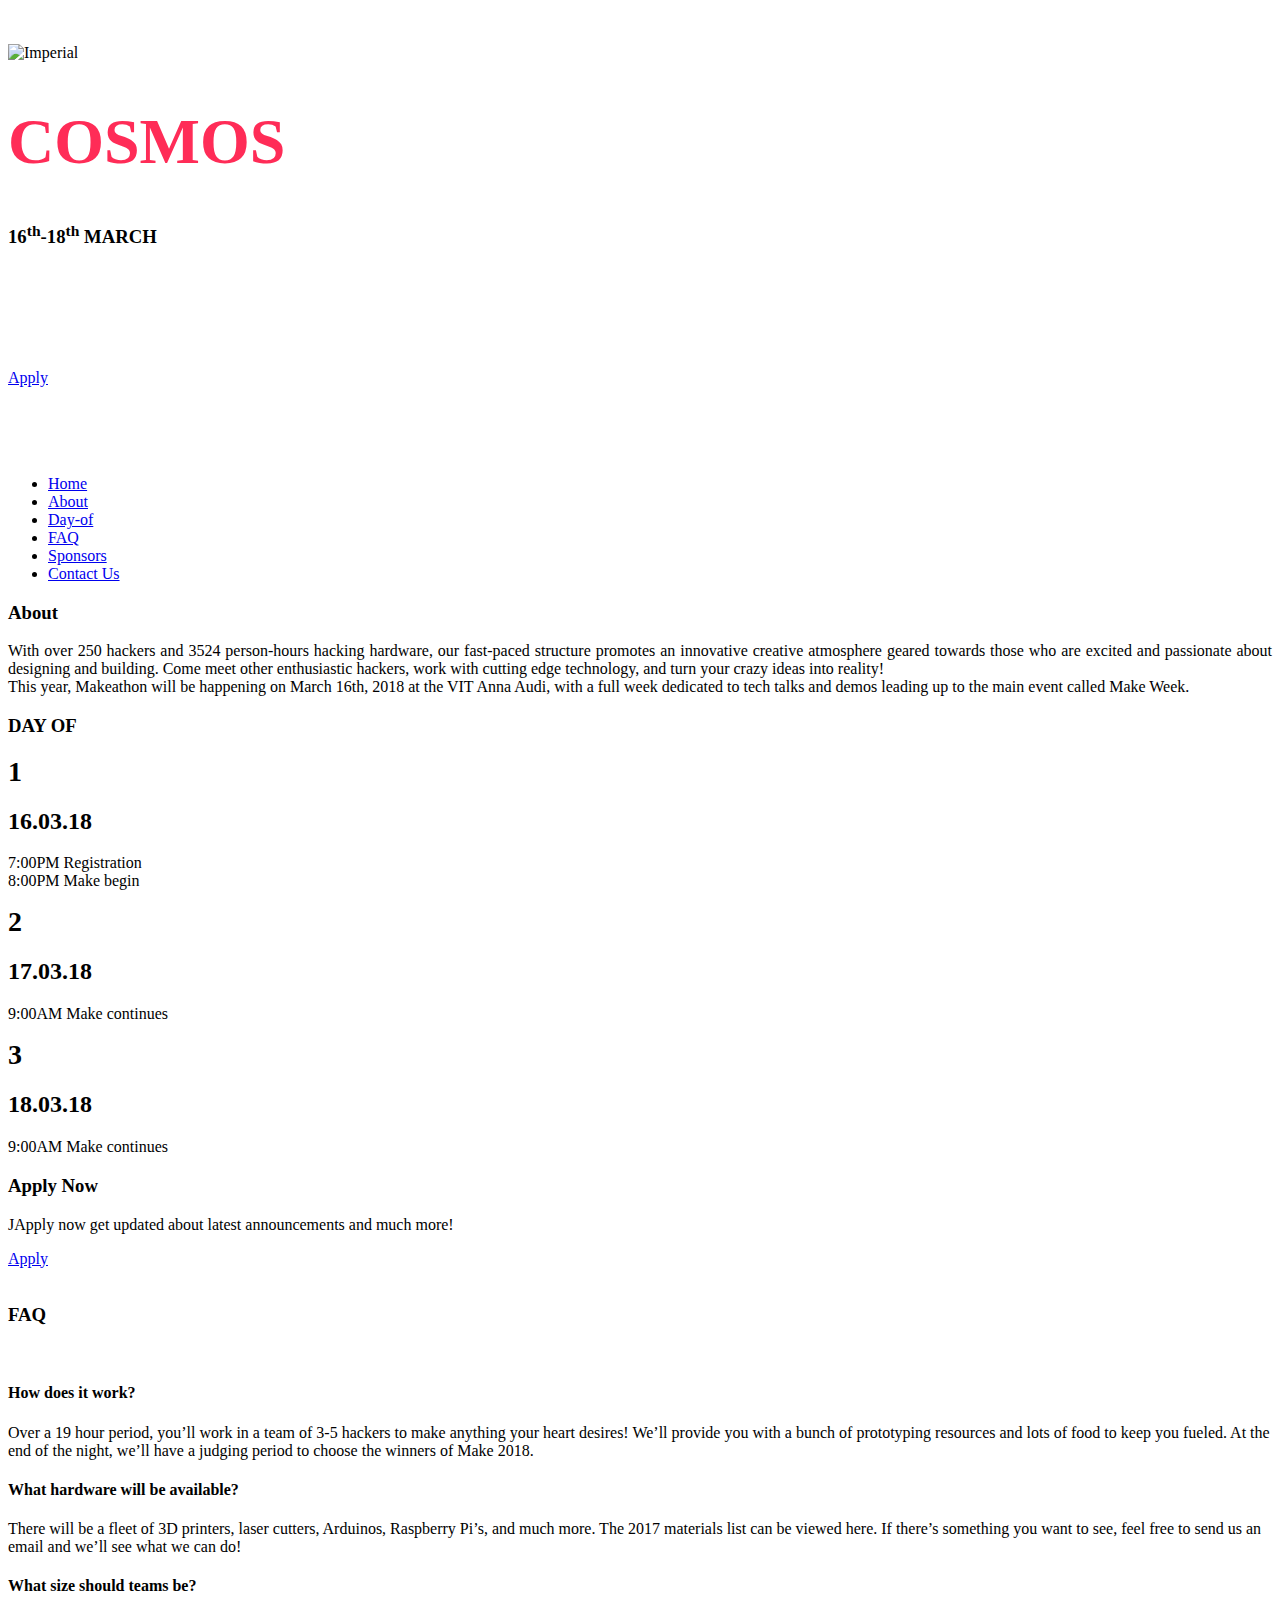
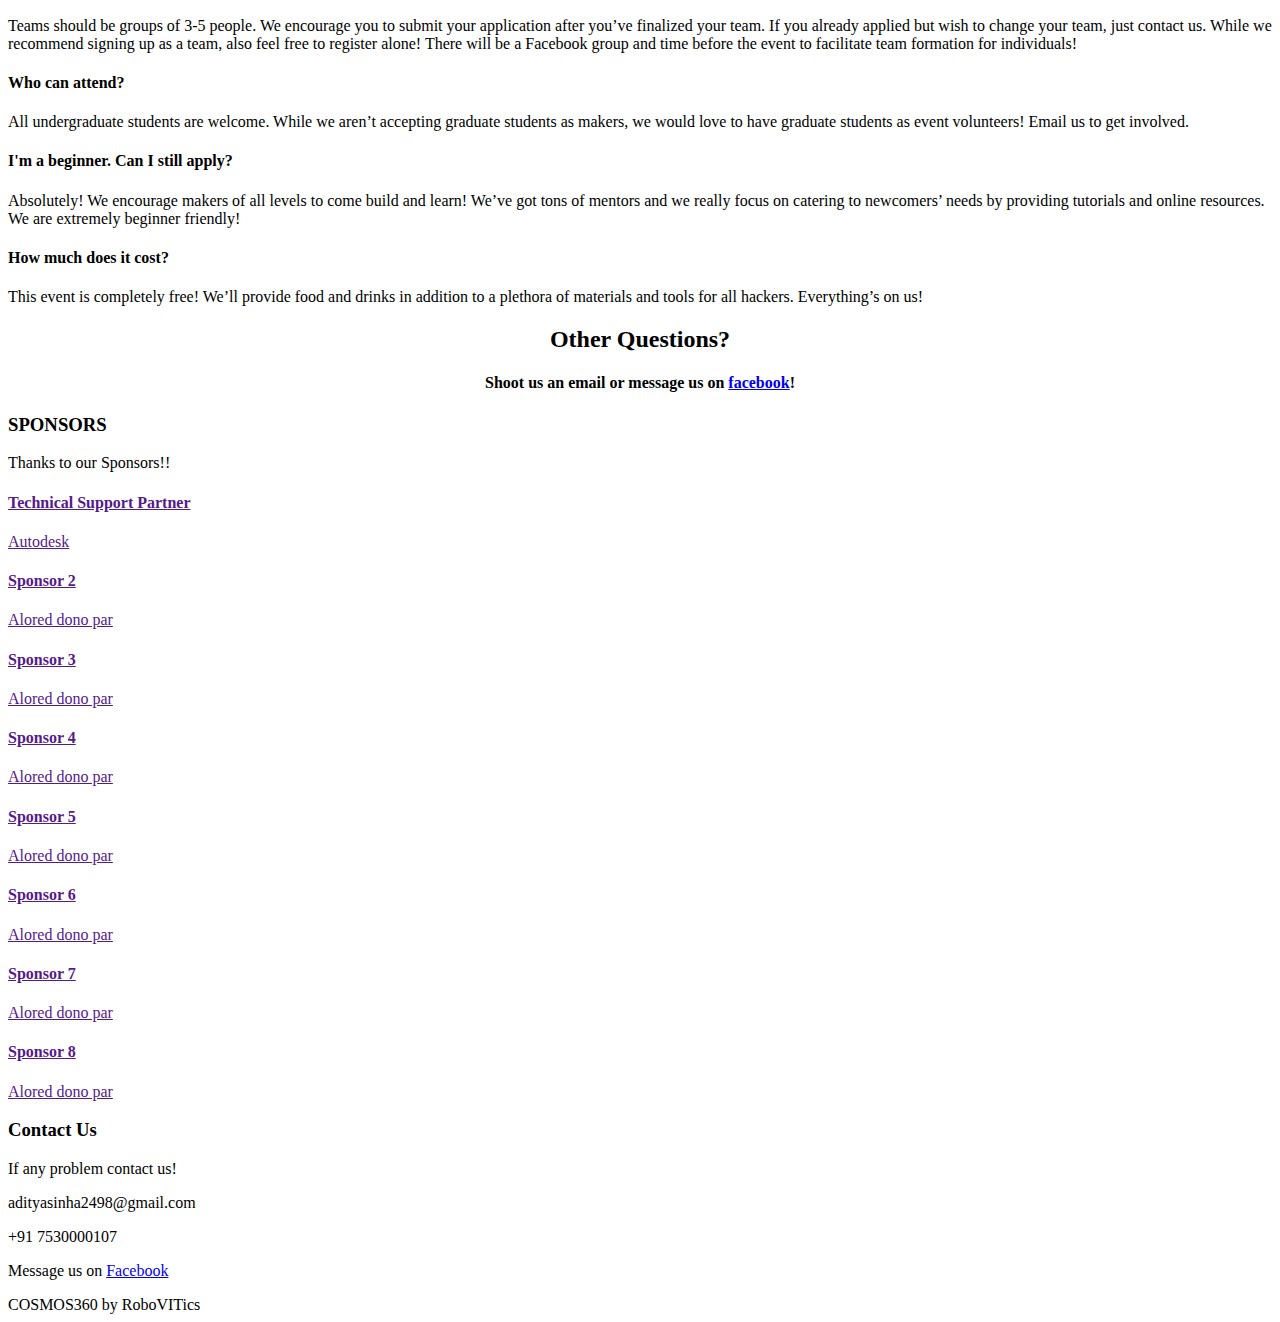
==== index.html @ 3a27f7a9 "minor changes" ====
<!DOCTYPE html>
<html lang="en">

<head>
  <meta charset="utf-8">
  <title>COSMOS360 BY ROBOVITICS</title>
  <meta content="width=device-width, initial-scale=1.0" name="viewport">
  <meta content="" name="keywords">
  <meta content="" name="description">

  <!-- Facebook Opengraph integration: https://developers.facebook.com/docs/sharing/opengraph -->
  <meta property="og:title" content="">
  <meta property="og:image" content="">
  <meta property="og:url" content="">
  <meta property="og:site_name" content="">
  <meta property="og:description" content="">

  <!-- Twitter Cards integration: https://dev.twitter.com/cards/  -->
  <meta name="twitter:card" content="summary">
  <meta name="twitter:site" content="">
  <meta name="twitter:title" content="">
  <meta name="twitter:description" content="">
  <meta name="twitter:image" content="">

  <link href="favicon.ico" rel="shortcut icon">

  <!-- Google Fonts -->
  <link href="https://fonts.googleapis.com/css?family=Open+Sans:300,300i,400,400i,700,700i|Raleway:300,400,500,700,800" rel="stylesheet">

  <!-- Bootstrap CSS File -->
  <link href="lib/bootstrap/css/bootstrap.min.css" rel="stylesheet">

  <!-- Libraries CSS Files -->
  <link href="lib/font-awesome/css/font-awesome.min.css" rel="stylesheet">
  <link href="lib/animate-css/animate.min.css" rel="stylesheet">

  <!-- Main Stylesheet File -->
  <link href="css/style.css" rel="stylesheet">

</head>

<body>
  <div id="preloader"></div>

  <!--==========================
  Hero Section
  ============================-->
  <section id="hero">
    <div class="hero-container">
      <div class="wow fadeIn">
        <div class="hero-logo">
        	</br></br>
          <img class="" src="img/logo.png" alt="Imperial">
        </div>
        <h1 style="color:#FF2C57; font-size: 4em">COSMOS<span style="color: white">360</span></h1>
        <h3><i class="fa fa-calendar"></i> 16<sup>th</sup>-18<sup>th</sup> MARCH</h3>
        <h2 style="color: white">Design </br>Something</br><span class="rotating">Unique,Inspiring,New</span></h2>
        <div class="actions">

          <a href="../Make-form-final/index.html" class="btn-dayof">Apply</a>
      </br></br></br></br>
          <a href="#about"><div class="scroll-downs">
  <div class="mousey">
    <div class="scroller"></div>
  </div>
</div></a>

     <!--  <div><center><a href="#about"><i class="fa fa-angle-down" style="color: white;font-size: 40px"></i></a></center></div> -->
      </div> 
  </div>
</div>
  </section>

  <!--==========================
  Header Section
  ============================-->
  <header id="header">
    <div class="container">
      <div id="logo" class="pull-left">
        <a href="#hero"><img src="img/logo.png" alt="" title="" /></img></a>
        <!-- Uncomment below if you prefer to use a text image -->
        <!--<h1><a href="#hero">Header 1</a></h1>-->
      </div>
      <nav id="nav-menu-container">
        <ul class="nav-menu">
          <li class="menu-active"><a href="#hero">Home</a></li>
          <li><a href="#about">About</a></li>
          <li><a href="#dayof">Day-of</a></li>
          <li><a href="#faq">FAQ</a></li>
          <li><a href="#sponsor">Sponsors</a></li>
          <li><a href="#contact">Contact Us</a></li>
        </ul>
      </nav>
      <!-- #nav-menu-container -->
    </div>
  </header>
  <!-- #header -->

  <!--==========================
  About Section
  ============================-->
  <section id="about">
    <div class="container wow fadeInUp">
      <div class="row">
        <div class="col-md-12">
          <h3 class="section-title">About</h3>
          <div class="section-title-divider"></div>
          <p class="section-description" style="text-align: justify;">With over 250 hackers and 3524 person-hours hacking hardware, our fast-paced structure promotes an innovative creative atmosphere geared towards those who are excited and passionate about designing and building. Come meet other enthusiastic hackers, work with cutting edge technology, and turn your crazy ideas into reality! </br>This year, Makeathon will be happening on March 16th, 2018 at the VIT Anna Audi, with a full week dedicated to tech talks and demos leading up to the main event called Make Week. </p>
        </div>
      </div>
    </div>
  </section>

  <!--==========================
  Day-of Section
  ============================-->
  <section id="dayof">
    <div class="container wow fadeInUp">
      <div class="row">
        <div class="col-md-12">
          <h3 class="section-title">DAY OF</h3>
          <div class="section-title-divider"></div>
        </div>
      </div>

      <div class="row">
        <div class="col-md-4 day-item">
          <div class="day-icon"><span class="fa-stack">
    		<strong class="fa-stack-1x" style="font-size: 1.75em">1</strong></span>
		  </div>
          <h2 class="day-title">16.03.18</h2>
          <p class="day-description">7:00PM Registration</br>8:00PM Make begin</br></p>
        </div>

        <div class="col-md-4 day-item">
          <div class="day-icon"><span class="fa-stack">
    		<strong class="fa-stack-1x" style="font-size: 1.75em">2</strong></span>
		  </div>
          <h2 class="day-title">17.03.18</h2>
          <p class="day-description">9:00AM Make continues</p>
        </div>

        <div class="col-md-4 day-item">
          <div class="day-icon"><span class="fa-stack">
    		<strong class="fa-stack-1x" style="font-size: 1.75em">3</strong></span>
		  </div>
          <h2 class="day-title">18.03.18</h2>
          <p class="day-description">9:00AM Make continues</p>
        </div>

      </div>
    </div>
  </section>

  <!--==========================
  Apply Section
  ============================-->
  <section id="applynew">
    <div class="container wow fadeInUp">
      <div class="row">
        <div class="col-md-8">
          <h3 class="applynew-title">Apply Now</h3>
          <p class="applynew-text">JApply now get updated about latest announcements and much more!</p>
        </div>
        <div class="col-md-4 applynew-btn-container">
          <a href="../Make-form-final/index.html" class="applynew-btn" href="#">Apply</a>
        </div>
      </div>
    </div>
  </section>

 <!--==========================
  FAQ Section
  ============================-->
  <section id="faq">
    <div class="container wow fadeInUp">
      <div class="row">
<div class="col-md-4"></div>
<div class="col-md-1"><img src="img/quote_sign_left.png" alt=""></div>
        <div class="col-md-2">
          <h3 class="section-title">FAQ</h3>
          <div class="section-title-divider"></div>
        </div>
<div class="col-md-1"  style="text-align: right"><img src="img/quote_sign_right.png" alt=""></div>
      </div>

      <div class="row">
        <div class="col-md-4">
          <div class="member">       
            <h4>How does it work?</h4>
            <span>Over a 19 hour period, you’ll work in a team of 3-5 hackers to make anything your heart desires! We’ll provide you with a bunch of prototyping resources and lots of food to keep you fueled. At the end of the night, we’ll have a judging period to choose the winners of Make 2018.</span>
          </div>
        </div>

        <div class="col-md-4">
          <div class="member">
            <h4>What hardware will be available?</h4>
            <span>There will be a fleet of 3D printers, laser cutters, Arduinos, Raspberry Pi’s, and much more. The 2017 materials list can be viewed here. If there’s something you want to see, feel free to send us an email and we’ll see what we can do!</span>
          </div>
        </div>

        <div class="col-md-4">
          <div class="member">
            <h4>What size should teams be?</h4>
            <span>Teams should be groups of 3-5 people. We encourage you to submit your application after you’ve finalized your team. If you already applied but wish to change your team, just contact us. While we recommend signing up as a team, also feel free to register alone! There will be a Facebook group and time before the event to facilitate team formation for individuals!</span>
          </div>
        </div>

        <div class="col-md-4">
          <div class="member">
            <h4>Who can attend?</h4>
            <span>All undergraduate students are welcome. While we aren’t accepting graduate students as makers, we would love to have graduate students as event volunteers! Email us to get involved.</span>
          </div>
        </div>

        <div class="col-md-4">
          <div class="member">
            <h4>I'm a beginner. Can I still apply?</h4>
            <span>Absolutely! We encourage makers of all levels to come build and learn! We’ve got tons of mentors and we really focus on catering to newcomers’ needs by providing tutorials and online resources. We are extremely beginner friendly!</span>
          </div>
        </div>

        <div class="col-md-4">
          <div class="member">
            <h4>How much does it cost?</h4>
            <span>This event is completely free! We’ll provide food and drinks in addition to a plethora of materials and tools for all hackers. Everything’s on us!</span>
          </div>
        </div>

        <div class="col-md-12" style="text-align: center">
          <h2>Other Questions?</h2>
          <h4>Shoot us an email or message us on <a target="_blank" href="https://www.facebook.com/robovitics/">facebook</a>!</h4>
        </div>

      </div>
    </div>
  </section>

  <!--==========================
  Sposors Section
  ============================-->
  <section id="sponsor">
    <div class="container wow fadeInUp">
      <div class="row">
        <div class="col-md-12">
          <h3 class="section-title">SPONSORS</h3>
          <div class="section-title-divider"></div>
          <p class="section-description">Thanks to our Sponsors!!</p>
        </div>
      </div>

      <div class="row">
        <div class="col-md-3">
          <a class="sponsor-item" style="background-image: url(img/Autodesk-Logo.png);" href="">
            <div class="details">
              <h4>Technical Support Partner</h4>
              <span>Autodesk</span>
            </div>
          </a>
        </div>

        <div class="col-md-3">
          <a class="sponsor-item" style="background-image: url(img/sponsor-2.jpg);" href="">
            <div class="details">
              <h4>Sponsor 2</h4>
              <span>Alored dono par</span>
            </div>
          </a>
        </div>

        <div class="col-md-3">
          <a class="sponsor-item" style="background-image: url(img/sponsor-3.jpg);" href="">
            <div class="details">
              <h4>Sponsor 3</h4>
              <span>Alored dono par</span>
            </div>
          </a>
        </div>

        <div class="col-md-3">
          <a class="sponsor-item" style="background-image: url(img/sponsor-4.jpg);" href="">
            <div class="details">
              <h4>Sponsor 4</h4>
              <span>Alored dono par</span>
            </div>
          </a>
        </div>

        <div class="col-md-3">
          <a class="sponsor-item" style="background-image: url(img/sponsor-5.jpg);" href="">
            <div class="details">
              <h4>Sponsor 5</h4>
              <span>Alored dono par</span>
            </div>
          </a>
        </div>

        <div class="col-md-3">
          <a class="sponsor-item" style="background-image: url(img/sponsor-6.jpg);" href="">
            <div class="details">
              <h4>Sponsor 6</h4>
              <span>Alored dono par</span>
            </div>
          </a>
        </div>

        <div class="col-md-3">
          <a class="sponsor-item" style="background-image: url(img/sponsor-7.jpg);" href="">
            <div class="details">
              <h4>Sponsor 7</h4>
              <span>Alored dono par</span>
            </div>
          </a>
        </div>

        <div class="col-md-3">
          <a class="sponsor-item" style="background-image: url(img/sponsor-8.jpg);" href="">
            <div class="details">
              <h4>Sponsor 8</h4>
              <span>Alored dono par</span>
            </div>
          </a>
        </div>

      </div>
    </div>
  </section>
 

  <!--==========================
  Contact Section
  ============================-->
  <section id="contact">
    <div class="container wow fadeInUp">
      <div class="row">
        <div class="col-md-12">
          <h3 class="section-title">Contact Us</h3>
          <div class="section-title-divider"></div>
          <p class="section-description">If any problem contact us!</p>
           <div class="info">

            <div>
              <i class="fa fa-envelope"></i>
              <p>adityasinha2498@gmail.com</p>
            </div>

            <div>
              <i class="fa fa-phone"></i>
              <p>+91 7530000107</p>
            </div>

            <div>
              <i class="fa fa-facebook"></i>
              <p>Message us on <a href="https://www.facebook.com/robovitics/?ref=br_rs">Facebook</a></p>
            </div>

          </div>
        </div>
      </div>

      <div class="row">
        <div class="col-md-3 col-md-push-2">
<!---->
        </div>

      </div>
    </div>
  </section>

  <!--==========================
  Footer
============================-->
  <footer id="footer">
    <div class="container">
      <div class="row">
        <div class="col-md-12">
          <div class="copyright">
   				COSMOS360 by RoboVITics
          </div>
        </div>
      </div>
    </div>
  </footer>
  <!-- #footer -->

  <a href="#" class="back-to-top"><i class="fa fa-chevron-up"></i></a>

  <!-- Required JavaScript Libraries -->
  <script src="lib/jquery/jquery.min.js"></script>
  <script src="lib/bootstrap/js/bootstrap.min.js"></script>
  <script src="lib/superfish/hoverIntent.js"></script>
  <script src="lib/superfish/superfish.min.js"></script>
  <script src="lib/morphext/morphext.min.js"></script>
  <script src="lib/wow/wow.min.js"></script>
  <script src="lib/stickyjs/sticky.js"></script>
  <script src="lib/easing/easing.js"></script>

  <!-- Template Specisifc Custom Javascript File -->
  <script src="js/custom.js"></script>

  <script src="contactform/contactform.js"></script>


</body>

</html>
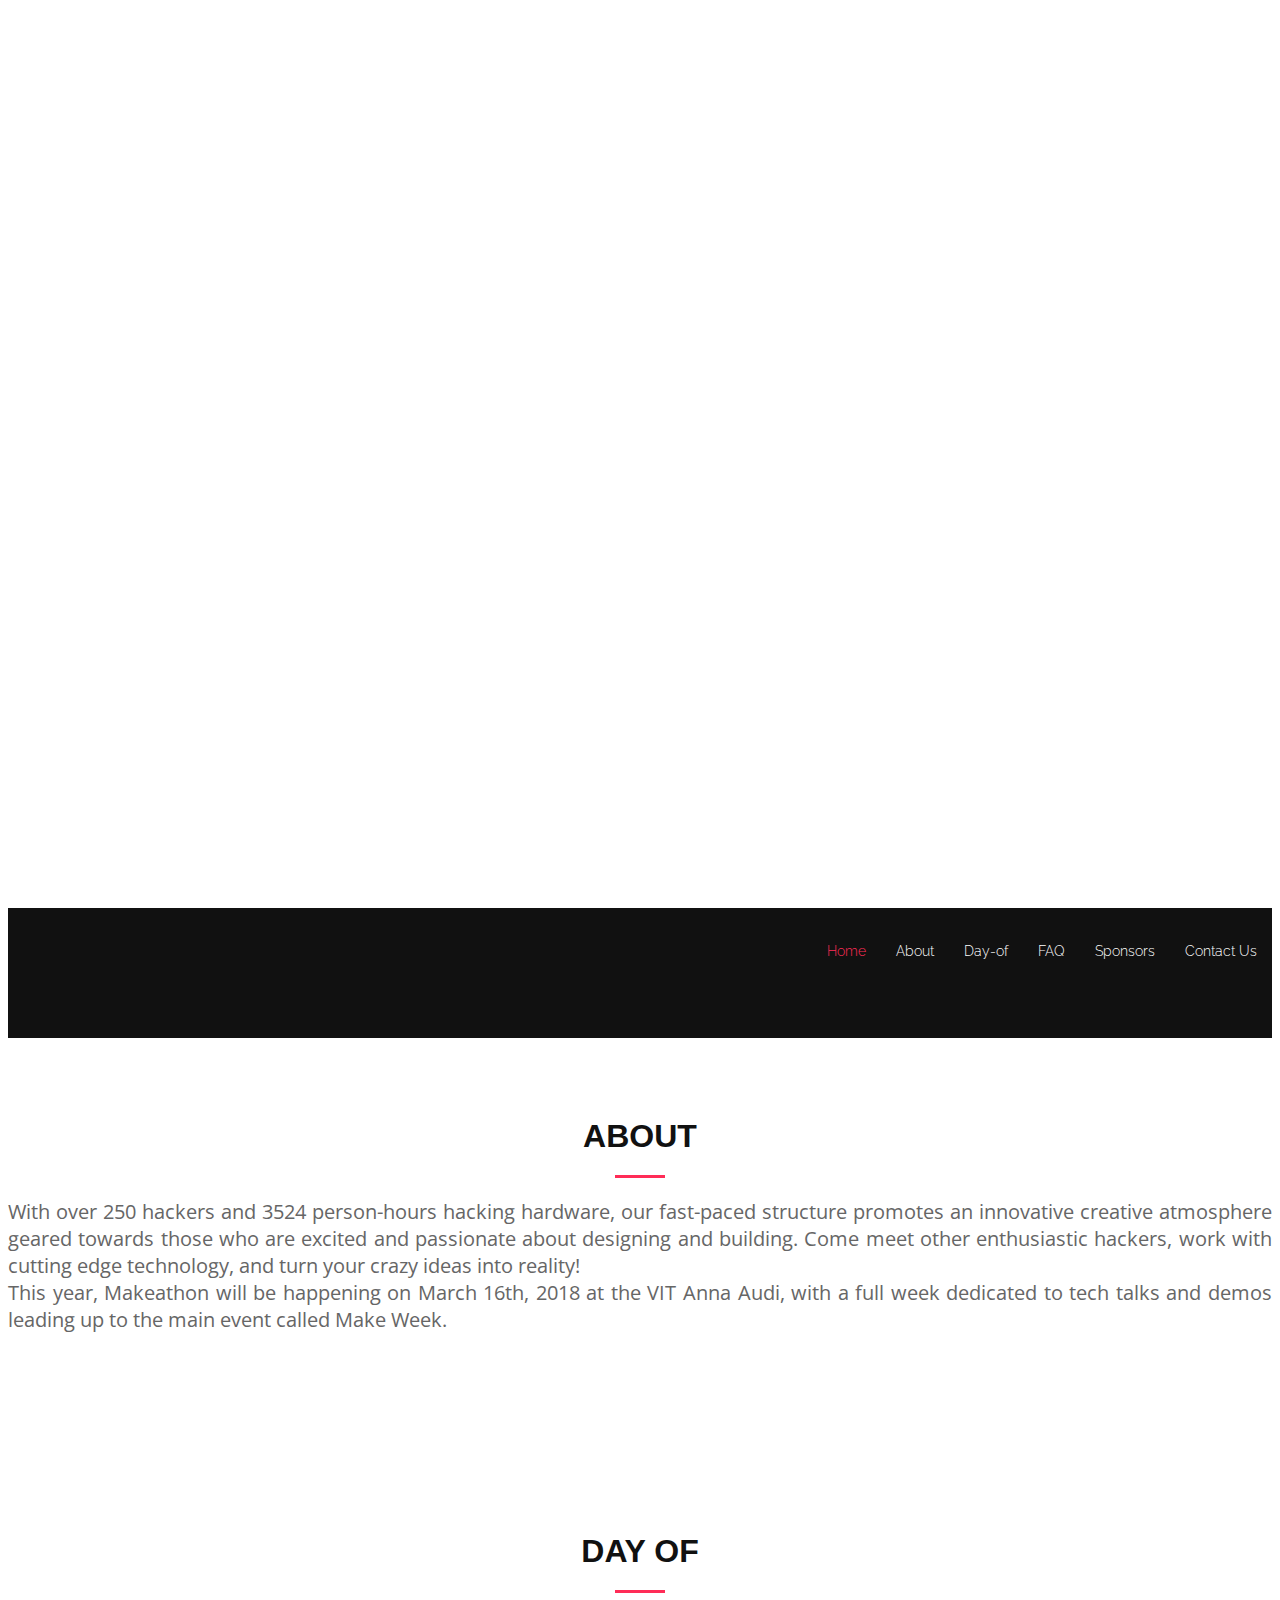
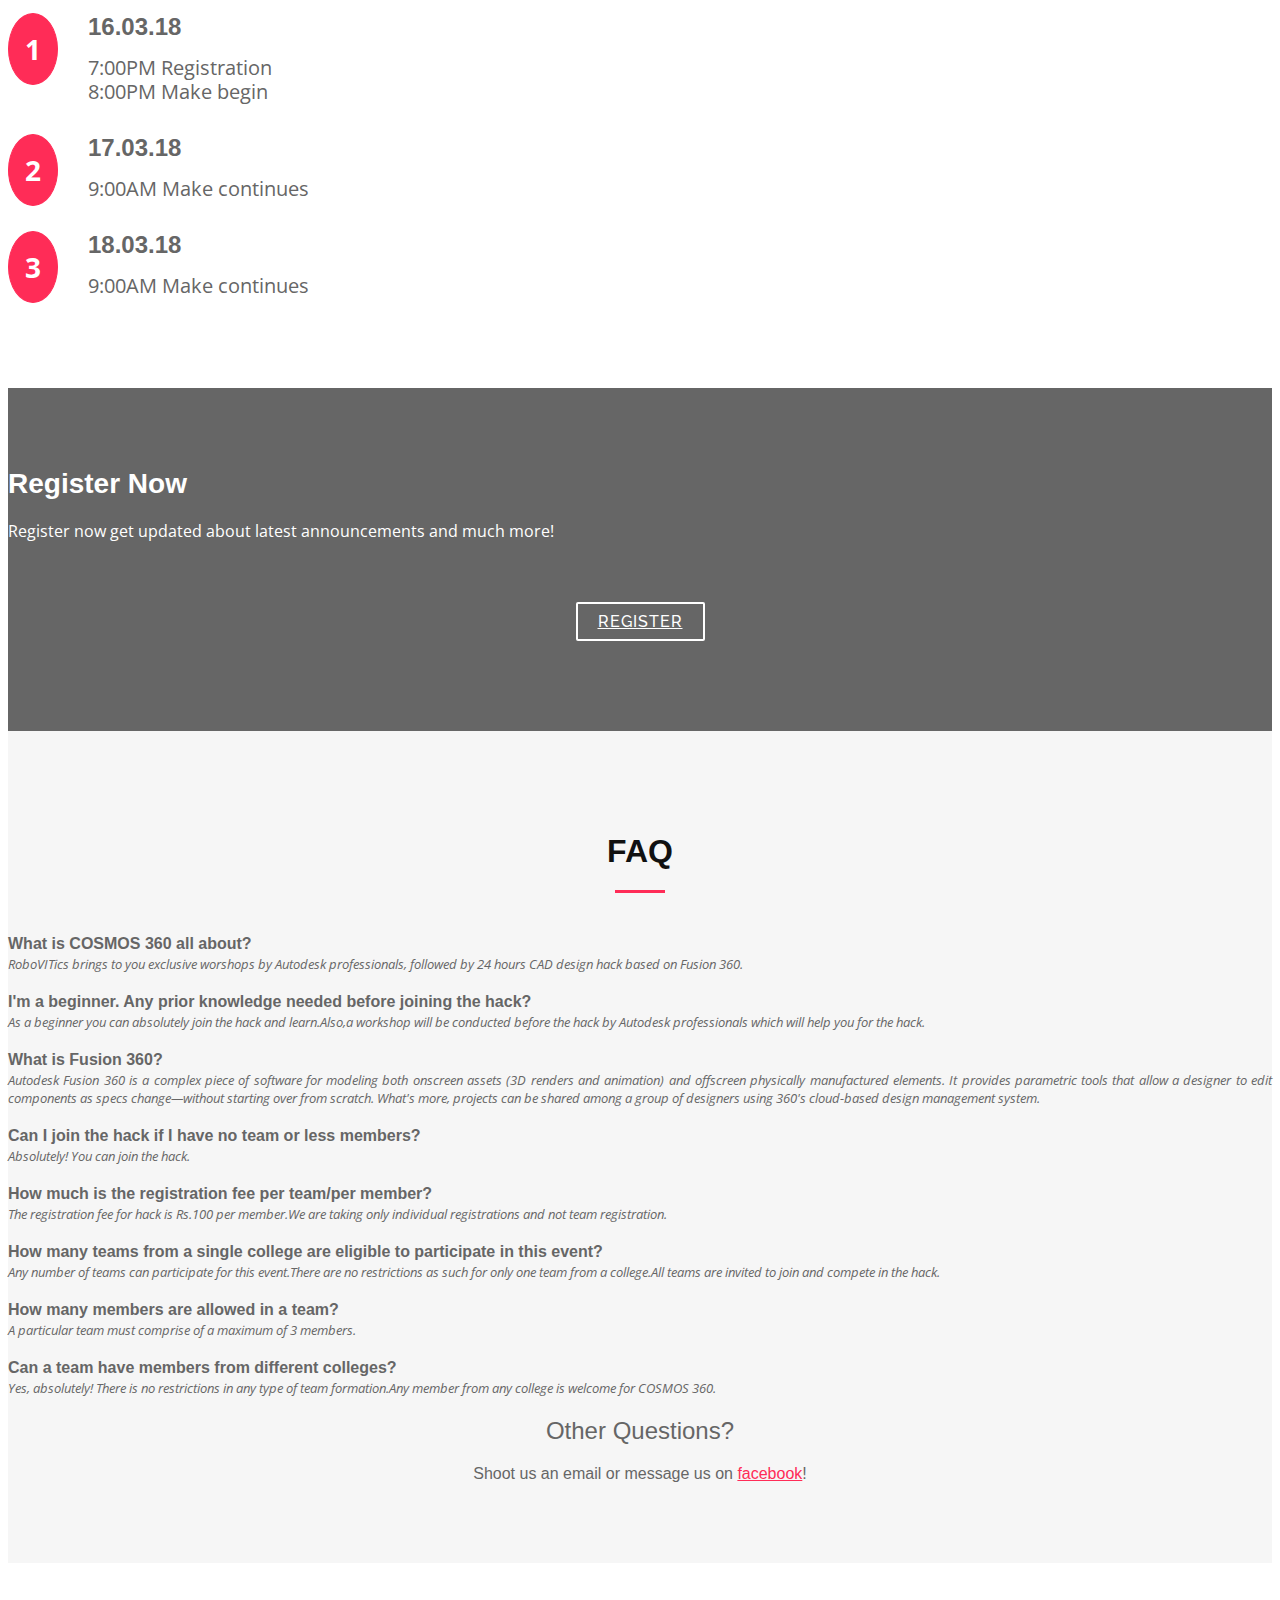
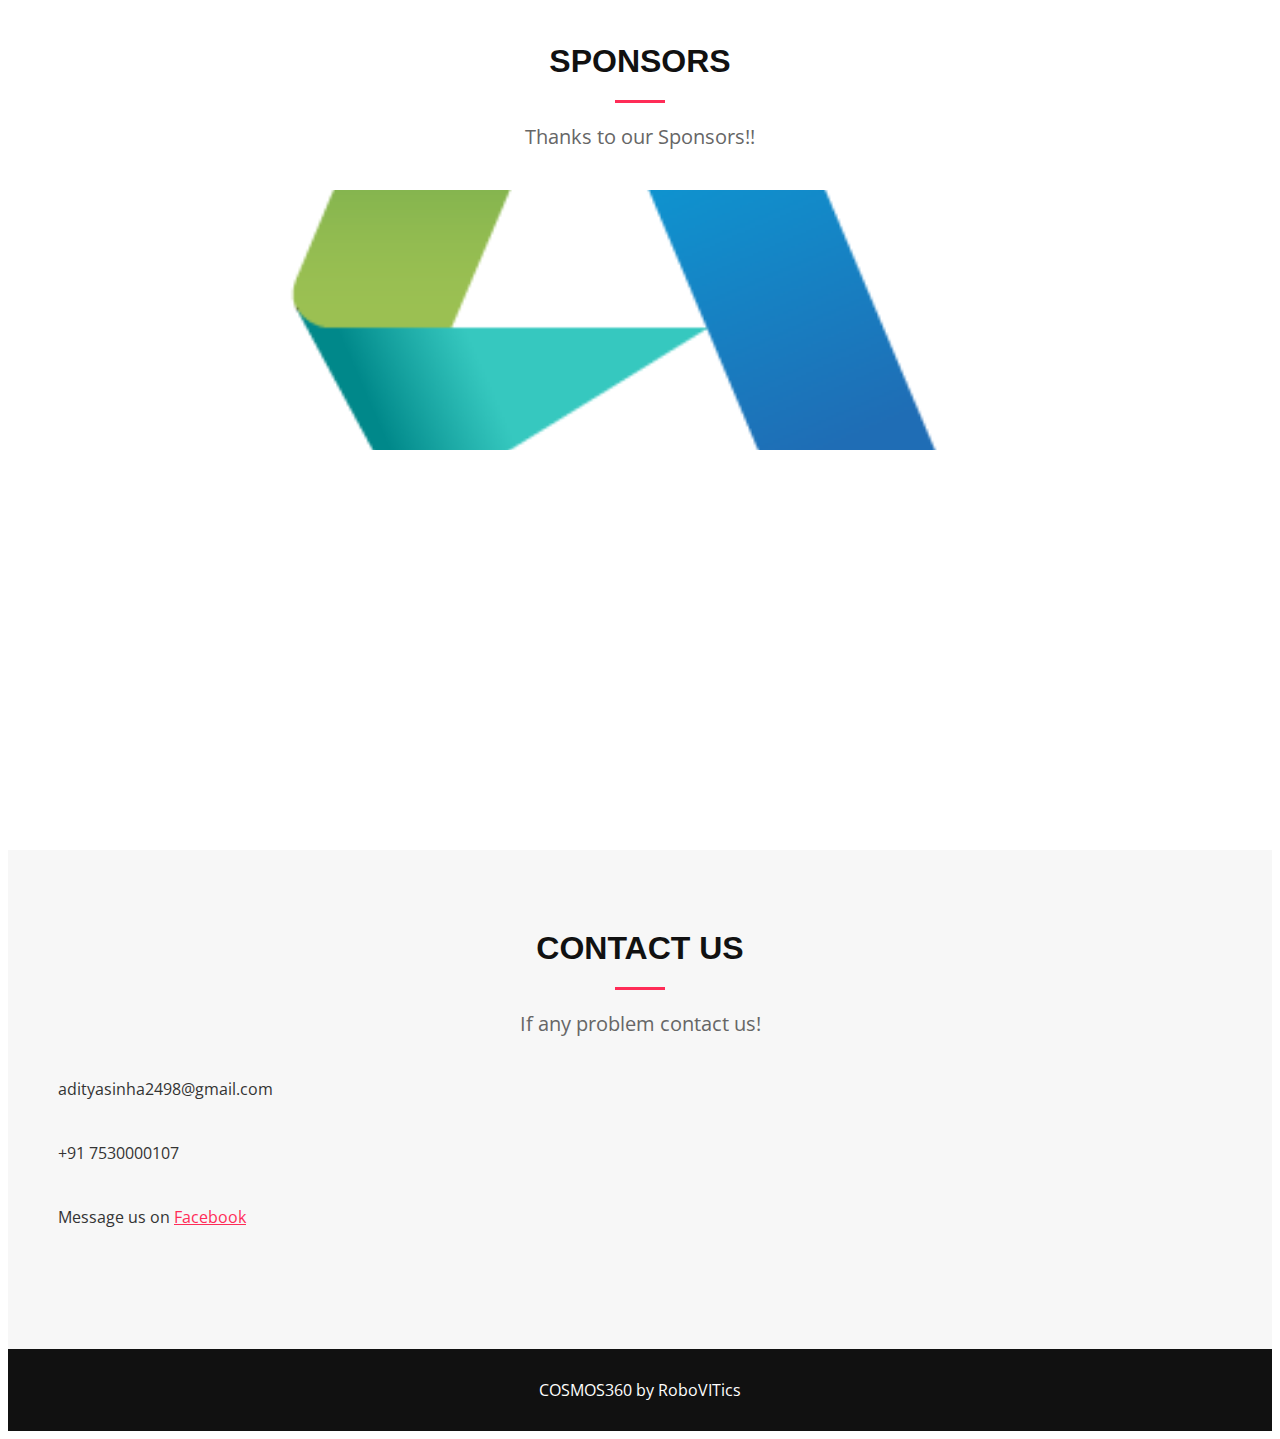
==== commit 20a3ab61: "FAQ added" ====
--- a/index.html
+++ b/index.html
@@ -50,15 +50,16 @@
       <div class="wow fadeIn">
         <div class="hero-logo">
         	</br></br>
-          <img class="" src="img/logo.png" alt="Imperial">
-        </div>
-        <h1 style="color:#FF2C57; font-size: 4em">COSMOS<span style="color: white">360</span></h1>
+          <img class="" src="img/second.png" alt="logo">
+        
+        </div>
         <h3><i class="fa fa-calendar"></i> 16<sup>th</sup>-18<sup>th</sup> MARCH</h3>
-        <h2 style="color: white">Design </br>Something</br><span class="rotating">Unique,Inspiring,New</span></h2>
+        <h2 style="color: white">DESIGN </br>SOMETHING</br><span class="rotating">UNIQUE,INSPIRING,NEW</span></h2>
         <div class="actions">
 
-          <a href="../Make-form-final/index.html" class="btn-dayof">Apply</a>
-      </br></br></br></br>
+          <a href="../Make-form-final/index.html" class="btn-dayof">REGISTER</a></div>
+      </br></br>
+
           <a href="#about"><div class="scroll-downs">
   <div class="mousey">
     <div class="scroller"></div>
@@ -66,8 +67,8 @@
 </div></a>
 
      <!--  <div><center><a href="#about"><i class="fa fa-angle-down" style="color: white;font-size: 40px"></i></a></center></div> -->
-      </div> 
   </div>
+</div>
 </div>
   </section>
 
@@ -159,11 +160,11 @@
     <div class="container wow fadeInUp">
       <div class="row">
         <div class="col-md-8">
-          <h3 class="applynew-title">Apply Now</h3>
-          <p class="applynew-text">JApply now get updated about latest announcements and much more!</p>
+          <h3 class="applynew-title">Register Now</h3>
+          <p class="applynew-text">Register now get updated about latest announcements and much more!</p>
         </div>
         <div class="col-md-4 applynew-btn-container">
-          <a href="../Make-form-final/index.html" class="applynew-btn" href="#">Apply</a>
+          <a href="../Make-form-final/index.html" class="applynew-btn" href="#">REGISTER</a>
         </div>
       </div>
     </div>
@@ -187,43 +188,58 @@
       <div class="row">
         <div class="col-md-4">
           <div class="member">       
-            <h4>How does it work?</h4>
-            <span>Over a 19 hour period, you’ll work in a team of 3-5 hackers to make anything your heart desires! We’ll provide you with a bunch of prototyping resources and lots of food to keep you fueled. At the end of the night, we’ll have a judging period to choose the winners of Make 2018.</span>
-          </div>
-        </div>
-
-        <div class="col-md-4">
-          <div class="member">
-            <h4>What hardware will be available?</h4>
-            <span>There will be a fleet of 3D printers, laser cutters, Arduinos, Raspberry Pi’s, and much more. The 2017 materials list can be viewed here. If there’s something you want to see, feel free to send us an email and we’ll see what we can do!</span>
-          </div>
-        </div>
-
-        <div class="col-md-4">
-          <div class="member">
-            <h4>What size should teams be?</h4>
-            <span>Teams should be groups of 3-5 people. We encourage you to submit your application after you’ve finalized your team. If you already applied but wish to change your team, just contact us. While we recommend signing up as a team, also feel free to register alone! There will be a Facebook group and time before the event to facilitate team formation for individuals!</span>
-          </div>
-        </div>
-
-        <div class="col-md-4">
-          <div class="member">
-            <h4>Who can attend?</h4>
-            <span>All undergraduate students are welcome. While we aren’t accepting graduate students as makers, we would love to have graduate students as event volunteers! Email us to get involved.</span>
-          </div>
-        </div>
-
-        <div class="col-md-4">
-          <div class="member">
-            <h4>I'm a beginner. Can I still apply?</h4>
-            <span>Absolutely! We encourage makers of all levels to come build and learn! We’ve got tons of mentors and we really focus on catering to newcomers’ needs by providing tutorials and online resources. We are extremely beginner friendly!</span>
-          </div>
-        </div>
-
-        <div class="col-md-4">
-          <div class="member">
-            <h4>How much does it cost?</h4>
-            <span>This event is completely free! We’ll provide food and drinks in addition to a plethora of materials and tools for all hackers. Everything’s on us!</span>
+            <h4>What is COSMOS 360 all about?</h4>
+            <span>RoboVITics brings to you exclusive worshops by Autodesk professionals, followed by 24 hours CAD design hack based on Fusion 360.</span>
+          </div>
+        </div>
+
+
+        <div class="col-md-4">
+          <div class="member">
+            <h4>I'm a beginner. Any prior knowledge needed before joining the hack? </h4>
+            <span>As a beginner you can absolutely join the hack and learn.Also,a workshop will be conducted before the hack by Autodesk professionals which will help you for the hack.</span>
+          </div>
+        </div>
+
+        <div class="col-md-4">
+          <div class="member">
+            <h4>What is Fusion 360?</h4>
+            <span>Autodesk Fusion 360 is a complex piece of software for modeling both onscreen assets (3D renders and animation) and offscreen physically manufactured elements. It provides parametric tools that allow a designer to edit components as specs change—without starting over from scratch. What's more, projects can be shared among a group of designers using 360's cloud-based design management system.</span>
+          </div>
+        </div>
+
+        <div class="col-md-4">
+          <div class="member">
+            <h4>Can I join the hack if I have no team or less members? </h4>
+            <span>Absolutely! You can join the hack.</span>
+          </div>
+        </div>
+
+        <div class="col-md-4">
+          <div class="member">
+            <h4>How much is the registration fee per team/per member?</h4>
+            <span>The registration fee for hack is Rs.100 per member.We are taking only individual registrations and not team registration.</span>
+          </div>
+        </div>
+
+		<div class="col-md-4">
+          <div class="member">
+            <h4>How many teams from a single college are eligible to participate in this event?</h4>
+            <span>Any number of teams can participate for this event.There are no restrictions as such for only one team from a college.All teams are invited to join and compete in the hack.</span>
+          </div>
+        </div>
+
+        <div class="col-md-4">
+          <div class="member">
+            <h4>How many members are allowed in a team?</h4>
+            <span>A particular team must comprise of a maximum of 3 members.</span>
+          </div>
+        </div>
+
+		<div class="col-md-4">
+          <div class="member">
+            <h4>Can a team have members from different colleges?</h4>
+            <span>Yes, absolutely! There is no restrictions in any type of team formation.Any member from any college is welcome for COSMOS 360.</span>
           </div>
         </div>
 
@@ -250,78 +266,24 @@
       </div>
 
       <div class="row">
-        <div class="col-md-3">
-          <a class="sponsor-item" style="background-image: url(img/Autodesk-Logo.png);" href="">
+        <div class="col-md-4">
+          <a class="sponsor-item" style="background-image: url(img/Autodesk-Logo.png);" >
             <div class="details">
               <h4>Technical Support Partner</h4>
               <span>Autodesk</span>
             </div>
           </a>
         </div>
-
-        <div class="col-md-3">
-          <a class="sponsor-item" style="background-image: url(img/sponsor-2.jpg);" href="">
+<div class="col-md-4">
+        </div>
+        <div class="col-md-4">
+          <a class="sponsor-item" style="background-image: url(img/airbus.jpg);" >
             <div class="details">
-              <h4>Sponsor 2</h4>
-              <span>Alored dono par</span>
+              <h4>Sponsor</h4>
+              <span>AIRBUS</span>
             </div>
           </a>
         </div>
-
-        <div class="col-md-3">
-          <a class="sponsor-item" style="background-image: url(img/sponsor-3.jpg);" href="">
-            <div class="details">
-              <h4>Sponsor 3</h4>
-              <span>Alored dono par</span>
-            </div>
-          </a>
-        </div>
-
-        <div class="col-md-3">
-          <a class="sponsor-item" style="background-image: url(img/sponsor-4.jpg);" href="">
-            <div class="details">
-              <h4>Sponsor 4</h4>
-              <span>Alored dono par</span>
-            </div>
-          </a>
-        </div>
-
-        <div class="col-md-3">
-          <a class="sponsor-item" style="background-image: url(img/sponsor-5.jpg);" href="">
-            <div class="details">
-              <h4>Sponsor 5</h4>
-              <span>Alored dono par</span>
-            </div>
-          </a>
-        </div>
-
-        <div class="col-md-3">
-          <a class="sponsor-item" style="background-image: url(img/sponsor-6.jpg);" href="">
-            <div class="details">
-              <h4>Sponsor 6</h4>
-              <span>Alored dono par</span>
-            </div>
-          </a>
-        </div>
-
-        <div class="col-md-3">
-          <a class="sponsor-item" style="background-image: url(img/sponsor-7.jpg);" href="">
-            <div class="details">
-              <h4>Sponsor 7</h4>
-              <span>Alored dono par</span>
-            </div>
-          </a>
-        </div>
-
-        <div class="col-md-3">
-          <a class="sponsor-item" style="background-image: url(img/sponsor-8.jpg);" href="">
-            <div class="details">
-              <h4>Sponsor 8</h4>
-              <span>Alored dono par</span>
-            </div>
-          </a>
-        </div>
-
       </div>
     </div>
   </section>
--- a/css/style.css
+++ b/css/style.css
@@ -0,0 +1,842 @@
+/*--------------------------------------------------------------
+# General
+--------------------------------------------------------------*/
+@font-face{
+  font-family: Kano
+  src:url(font/kano.otf) format("opentype");
+}
+
+body {
+  background: #fff;
+  color: #666666;
+  font-family: "Open Sans", sans-serif;
+}
+
+a {
+  color: #FF2C57;
+  transition: 0.5s;
+}
+
+a:hover, a:active, a:focus {
+  color: #03c5ec;
+  outline: none;
+  text-decoration: none;
+}
+
+p {
+  padding: 0;
+  margin: 0 0 30px 0;
+}
+
+h1, h2, h3, h4, h5, h6 {
+  font-family: "Ginora Sans", sans-serif;
+  font-weight: 400;
+  margin: 0 0 20px 0;
+  padding: 0;
+}
+
+/* Prelaoder */
+#preloader {
+  position: fixed;
+  left: 0;
+  top: 0;
+  z-index: 999;
+  width: 100%;
+  height: 100%;
+  overflow: visible;
+  background: #fff url("../img/preloader.svg") no-repeat center center;
+}
+
+/* Back to top button */
+.back-to-top {
+  position: fixed;
+  display: none;
+  background: rgba(0, 0, 0, 0.2);
+  color: #fff;
+  padding: 6px 12px 9px 12px;
+  font-size: 16px;
+  border-radius: 2px;
+  right: 15px;
+  bottom: 15px;
+  transition: background 0.5s;
+}
+
+@media (max-width: 768px) {
+  .back-to-top {
+    bottom: 15px;
+  }
+}
+
+.back-to-top:focus {
+  background: rgba(0, 0, 0, 0.2);
+  color: #fff;
+  outline: none;
+}
+
+.back-to-top:hover {
+  background: #FF2C57;
+  color: #fff;
+}
+
+/*--------------------------------------------------------------
+# Welcome
+--------------------------------------------------------------*/
+#hero {
+  display: table;
+  width: 100%;
+  height: 100vh;
+  background: url(../img/bg-image.jpg) top center fixed;
+  background-size: cover;
+}
+
+.inline-block {
+   display: inline-block;
+}
+
+#HASH {
+  display: flex;
+  justify-content: space-between;
+  }
+
+#hero .hero-logo {
+  margin: 20px;
+}
+
+#hero .hero-logo img {
+  max-width: 100%;
+}
+
+#hero .hero-container {
+
+  display: table-cell;
+  margin: 0;
+  padding: 0;
+  text-align: center;
+  vertical-align: middle;
+}
+
+#hero h1 {
+  margin: 30px 0 10px 0;
+  font-weight: 700;
+  line-height: 48px;
+  text-transform: uppercase;
+  color: #fff;
+}
+
+@media (max-width: 768px) {
+  #hero h1 {
+    font-size: 28px;
+    line-height: 36px;
+  }
+}
+
+#hero h2 {
+  font-family: "Raleway", sans-serif;
+  color: #999;
+  margin-bottom: 50px;
+}
+
+@media (max-width: 768px) {
+  #hero h2 {
+    font-size: 24px;
+    line-height: 26px;
+    margin-bottom: 30px;
+  }
+  #hero h2 .rotating {
+    display: block;
+  }
+}
+
+#hero h3{
+  color:white;
+}
+
+#hero .rotating > .animated {
+  display: inline-block;
+}
+
+#hero .actions a {
+  font-family: "Raleway", sans-serif;
+  text-transform: uppercase;
+  font-weight: 500;
+  font-size: 16px;
+  letter-spacing: 1px;
+  display: inline-block;
+  padding: 8px 20px;
+  border-radius: 2px;
+  transition: 0.5s;
+  margin: 10px;
+}
+
+#hero .btn-get-started {
+  background: #FF2C57;
+  border: 2px solid #FF2C57;
+  color: #fff;
+}
+
+#hero .btn-get-started:hover {
+  background: none;
+  border: 2px solid #fff;
+  color: #fff;
+}
+
+#hero .btn-dayof {
+  border: 2px solid #fff;
+  color: #fff;
+}
+
+#hero .btn-dayof:hover {
+  background: #FF2C57;
+  border: 2px solid #FF2C57;
+}
+
+/*--------------------------------------------------------------
+# Header
+--------------------------------------------------------------*/
+#header {
+  background: #111;
+  padding: 20px 0;
+  height: 90px;
+}
+
+#header #logo {
+  float: left;
+}
+
+#header #logo h1 {
+  font-size: 36px;
+  margin: 0;
+  padding: 6px 0;
+  line-height: 1;
+  font-family: "Raleway", sans-serif;
+  font-weight: 700;
+  letter-spacing: 3px;
+  text-transform: uppercase;
+}
+
+#header #logo h1 a, #header #logo h1 a:hover {
+  color: #fff;
+}
+
+#header #logo img {
+  padding: 0;
+  margin: 0;
+  max-height: 50px;
+}
+
+@media (max-width: 768px) {
+  #header {
+    height: 80px;
+  }
+  #header #logo h1 {
+    font-size: 26px;
+  }
+  #header #logo img {
+    max-height: 40px;
+  }
+}
+
+.is-sticky #header {
+  background: rgba(0, 0, 0, 0.85);
+}
+
+/*--------------------------------------------------------------
+# Navigation Menu
+--------------------------------------------------------------*/
+/* Nav Menu Essentials */
+.nav-menu, .nav-menu * {
+  margin: 0;
+  padding: 0;
+  list-style: none;
+}
+
+.nav-menu ul {
+  position: absolute;
+  display: none;
+  top: 100%;
+  left: 0;
+  z-index: 99;
+}
+
+.nav-menu li {
+  position: relative;
+  white-space: nowrap;
+}
+
+.nav-menu > li {
+  float: left;
+}
+
+.nav-menu li:hover > ul,
+.nav-menu li.sfHover > ul {
+  display: block;
+}
+
+.nav-menu ul ul {
+  top: 0;
+  left: 100%;
+}
+
+.nav-menu ul li {
+  min-width: 180px;
+}
+
+/* Nav Menu Arrows */
+.sf-arrows .sf-with-ul {
+  padding-right: 30px;
+}
+
+.sf-arrows .sf-with-ul:after {
+  content: "\f107";
+  position: absolute;
+  right: 15px;
+  font-family: FontAwesome;
+  font-style: normal;
+  font-weight: normal;
+}
+
+.sf-arrows ul .sf-with-ul:after {
+  content: "\f105";
+}
+
+/* Nav Meu Container */
+#nav-menu-container {
+  float: right;
+  margin: 5px 0;
+}
+
+@media (max-width: 768px) {
+  #nav-menu-container {
+    display: none;
+  }
+}
+
+/* Nav Meu Styling */
+.nav-menu a {
+  padding: 10px 15px;
+  text-decoration: none;
+  display: inline-block;
+  color: #fff;
+  font-family: 'Raleway', sans-serif;
+  font-weight: 300;
+  font-size: 14px;
+  outline: none;
+}
+
+.nav-menu a:hover, .nav-menu li:hover > a, .nav-menu .menu-active > a {
+  color: #FF2C57;
+}
+
+.nav-menu ul {
+  margin: 4px 0 0 15px;
+  box-shadow: 0px 0px 1px 1px rgba(0, 0, 0, 0.08);
+}
+
+.nav-menu ul li {
+  background: #fff;
+  border-top: 1px solid #f4f4f4;
+}
+
+.nav-menu ul li:first-child {
+  border-top: 0;
+}
+
+.nav-menu ul li:hover {
+  background: #f6f6f6;
+}
+
+.nav-menu ul li a {
+  color: #333;
+}
+
+.nav-menu ul ul {
+  margin: 0;
+}
+
+/* Mobile Nav Toggle */
+#mobile-nav-toggle {
+  position: fixed;
+  right: 0;
+  top: 0;
+  z-index: 999;
+  margin: 20px 20px 0 0;
+  border: 0;
+  background: none;
+  font-size: 24px;
+  display: none;
+  transition: all 0.4s;
+  outline: none;
+}
+
+#mobile-nav-toggle i {
+  color: #fff;
+}
+
+@media (max-width: 768px) {
+  #mobile-nav-toggle {
+    display: inline;
+  }
+}
+
+/* Mobile Nav Styling */
+#mobile-nav {
+  position: fixed;
+  top: 0;
+  padding-top: 18px;
+  bottom: 0;
+  z-index: 998;
+  background: rgba(0, 0, 0, 0.9);
+  left: -260px;
+  width: 260px;
+  overflow-y: auto;
+  transition: 0.4s;
+}
+
+#mobile-nav ul {
+  padding: 0;
+  margin: 0;
+  list-style: none;
+}
+
+#mobile-nav ul li {
+  position: relative;
+}
+
+#mobile-nav ul li a {
+  color: #fff;
+  font-size: 16px;
+  overflow: hidden;
+  padding: 10px 22px 10px 15px;
+  position: relative;
+  text-decoration: none;
+  width: 100%;
+  display: block;
+  outline: none;
+}
+
+#mobile-nav ul li a:hover {
+  color: #fff;
+}
+
+#mobile-nav ul li li {
+  padding-left: 30px;
+}
+
+#mobile-nav ul .menu-has-children i {
+  position: absolute;
+  right: 0;
+  z-index: 99;
+  padding: 15px;
+  cursor: pointer;
+  color: #fff;
+}
+
+#mobile-nav ul .menu-has-children i.fa-chevron-up {
+  color: #FF2C57;
+}
+
+#mobile-nav ul .menu-item-active {
+  color: #FF2C57;
+}
+
+#mobile-body-overly {
+  width: 100%;
+  height: 100%;
+  z-index: 997;
+  top: 0;
+  left: 0;
+  position: fixed;
+  background: rgba(0, 0, 0, 0.6);
+  display: none;
+}
+
+/* Mobile Nav body classes */
+body.mobile-nav-active {
+  overflow: hidden;
+}
+
+body.mobile-nav-active #mobile-nav {
+  left: 0;
+}
+
+body.mobile-nav-active #mobile-nav-toggle {
+  color: #fff;
+}
+
+/*--------------------------------------------------------------
+# Sections
+--------------------------------------------------------------*/
+/* Sections Common
+--------------------------------*/
+.section-title {
+  font-size: 32px;
+  color: #111;
+  text-transform: uppercase;
+  text-align: center;
+  font-weight: 700;
+}
+
+.section-description {
+  text-align: center;
+  margin-bottom: 40px;
+  font-size: 1.25em;
+}
+
+.section-title-divider {
+  width: 50px;
+  height: 3px;
+  background: #FF2C57;
+  margin: 0 auto;
+  margin-bottom: 20px;
+}
+
+/* Get Started Section
+--------------------------------*/
+#about {
+  background: #fff;
+  padding: 80px 0;
+}
+
+#about .about-container {
+  background: url(../img/about-img.jpg) left top no-repeat;
+}
+
+#about .about-content {
+  background: #fff;
+}
+
+#about .about-title {
+  color: #333;
+  font-weight: 700;
+  font-size: 28px;
+}
+
+#about .about-text {
+  line-height: 26px;
+}
+
+#about .about-text:last-child {
+  margin-bottom: 0;
+}
+
+/* dayof Section
+--------------------------------*/
+#dayof {
+  background: linear-gradient(rgba(255, 255, 255, 0.9), rgba(255, 255, 255, 0.9)), url("../img/4.jpg") fixed center center;
+  background-size: cover;
+  padding: 80px 0 60px 0;
+}
+
+#dayof .day-item {
+  margin-bottom: 20px;
+}
+
+#dayof .day-icon {
+  float: left;
+  background: #FF2C57;
+  padding: 16px;
+  border-radius: 50%;
+  transition: 0.5s;
+  border: 1px solid #FF2C57;
+}
+
+#dayof .day-icon strong {
+  color: #fff;
+  font-size: 24px;
+}
+
+#dayof .day-item:hover .day-icon {
+  background: #fff;
+}
+
+#dayof .day-item:hover .day-icon strong {
+  color: #FF2C57;
+}
+
+#dayof .day-title {
+  margin-left: 80px;
+  font-weight: 700;
+  margin-bottom: 15px;
+  text-transform: uppercase;
+}
+
+#dayof .day-title a {
+  color: #111;
+}
+
+#dayof .day-description {
+  margin-left: 80px;
+  line-height: 24px;
+  font-size: 1.25em;
+}
+
+/* applynew Section
+--------------------------------*/
+#applynew {
+  background: linear-gradient(rgba(0, 0, 0, 0.6), rgba(0, 0, 0, 0.6)), url(../img/4.jpg) fixed center center;
+  background-size: cover;
+  padding: 80px 0;
+}
+
+#applynew .applynew-title {
+  color: #fff;
+  font-size: 28px;
+  font-weight: 700;
+}
+
+#applynew .applynew-text {
+  color: #fff;
+}
+
+#applynew .applynew-btn-container {
+  text-align: center;
+  padding-top: 20px;
+}
+
+#applynew .applynew-btn {
+  font-family: "Raleway", sans-serif;
+  text-transform: uppercase;
+  font-weight: 500;
+  font-size: 16px;
+  letter-spacing: 1px;
+  display: inline-block;
+  padding: 8px 20px;
+  border-radius: 2px;
+  transition: 0.5s;
+  margin: 10px;
+  border: 2px solid #fff;
+  color: #fff;
+}
+
+#applynew .applynew-btn:hover {
+  background: #FF2C57;
+  border: 2px solid #FF2C57;
+}
+
+/* sponsor Section
+--------------------------------*/
+#sponsor {
+  background: #fff;
+  padding: 80px 0;
+}
+
+#sponsor .sponsor-item {
+  background-position: center center;
+  background-size: cover;
+  background-repeat: no-repeat;
+  position: relative;
+  height: 260px;
+  width: 100%;
+  display: table;
+  overflow: hidden;
+  margin-bottom: 30px;
+}
+
+#sponsor .sponsor-item .details {
+  height: 260px;
+  background: #fff;
+  display: table-cell;
+  vertical-align: middle;
+  opacity: 0;
+  transition: 0.3s;
+  text-align: center;
+}
+
+#sponsor .sponsor-item .details h4 {
+  font-size: 16px;
+  transition: opacity 0.3s, -webkit-transform 0.3s;
+  transition: transform 0.3s, opacity 0.3s;
+  transition: transform 0.3s, opacity 0.3s, -webkit-transform 0.3s;
+  -webkit-transform: translate3d(0, -15px, 0);
+  transform: translate3d(0, -15px, 0);
+  font-weight: 700;
+  color: #333333;
+}
+
+#sponsor .sponsor-item .details span {
+  display: block;
+  color: #666666;
+  font-size: 13px;
+  transition: opacity 0.3s, -webkit-transform 0.3s;
+  transition: transform 0.3s, opacity 0.3s;
+  transition: transform 0.3s, opacity 0.3s, -webkit-transform 0.3s;
+  -webkit-transform: translate3d(0, 15px, 0);
+  transform: translate3d(0, 15px, 0);
+}
+
+#sponsor .sponsor-item:hover .details {
+  opacity: 0.8;
+}
+
+#sponsor .sponsor-item:hover .details h4 {
+  -webkit-transform: translate3d(0, 0, 0);
+  transform: translate3d(0, 0, 0);
+}
+
+#sponsor .sponsor-item:hover .details span {
+  -webkit-transform: translate3d(0, 0, 0);
+  transform: translate3d(0, 0, 0);
+}
+
+
+/* Team Section
+--------------------------------*/
+#faq {
+  background: #f6f6f6;
+  padding: 80px 0 60px 0;
+}
+
+#faq .member {
+  text-align: center;
+  margin-bottom: 20px;
+}
+
+
+#faq .member h4 {
+  font-weight: 700;
+  margin-bottom: 2px;
+  text-align: justify;
+}
+
+#faq .member span {
+  font-style: italic;
+  display: block;
+  font-size: 13px;
+  text-align: justify;
+}
+
+/* Contact Section
+--------------------------------*/
+#contact {
+  background: #f7f7f7;
+  padding: 80px 0;
+}
+
+#contact .info {
+  color: #333333;
+}
+
+#contact .info i {
+  font-size: 32px;
+  color: #FF2C57;
+  float: left;
+}
+
+#contact .info p {
+  padding: 0 0 10px 50px;
+  line-height: 24px;
+}
+
+#contact .form #sendmessage {
+  color: #FF2C57;
+  border: 1px solid #FF2C57;
+  display: none;
+  text-align: center;
+  padding: 15px;
+  font-weight: 600;
+  margin-bottom: 15px;
+}
+
+#contact .form #errormessage {
+  color: red;
+  display: none;
+  border: 1px solid red;
+  text-align: center;
+  padding: 15px;
+  font-weight: 600;
+  margin-bottom: 15px;
+}
+
+#contact .form #sendmessage.show, #contact .form #errormessage.show, #contact .form .show {
+  display: block;
+}
+
+#contact .form .validation {
+  color: red;
+  display: none;
+  margin: 0 0 20px;
+  font-weight: 400;
+  font-size: 13px;
+}
+
+#contact .form input, #contact .form textarea {
+  border-radius: 0;
+  box-shadow: none;
+}
+
+#contact .form button[type="submit"] {
+  background: #FF2C57;
+  border: 0;
+  padding: 10px 24px;
+  color: #fff;
+  transition: 0.4s;
+}
+
+#contact .form button[type="submit"]:hover {
+  background: #25d8fc;
+}
+
+/*--------------------------------------------------------------
+# Footer
+--------------------------------------------------------------*/
+#footer {
+  background: #111;
+  padding: 30px 0;
+  color: #fff;
+}
+
+#footer .copyright {
+  text-align: center;
+}
+
+#footer .credits {
+  padding-top: 10px;
+  text-align: center;
+  font-size: 13px;
+  color: #ccc;
+}
+
+/*------------------------
+Bounce
+------------------------*/
+.scroll-downs {
+  position: relative;
+  top: 0;
+  right: 0;
+  bottom: 0;
+  left: 0;
+  margin: auto;
+  
+  width :34px;
+  height: 55px;
+}
+.mousey {
+  width: 3px;
+  padding: 10px 15px;
+  height: 25px;
+  border: 2px solid #fff;
+  border-radius: 25px;
+  opacity: 0.75;
+  box-sizing: content-box;
+}
+.mousey:hover{
+    border: 2px solid #FF2C57;
+}
+.scroller {
+  width: 3px;
+  height: 8px;
+  border-radius: 25%;
+  background-color: #fff;
+  animation-name: scroll;
+  animation-duration: 2.2s;
+  animation-timing-function: cubic-bezier(.15,.41,.69,.94);
+  animation-iteration-count: infinite;
+}
+@keyframes scroll {
+  0% { opacity: 0; }
+  10% { transform: translateY(0); opacity: 1; }
+  100% { transform: translateY(15px); opacity: 0;}
+}
+
+
+/*#FF2C57*/
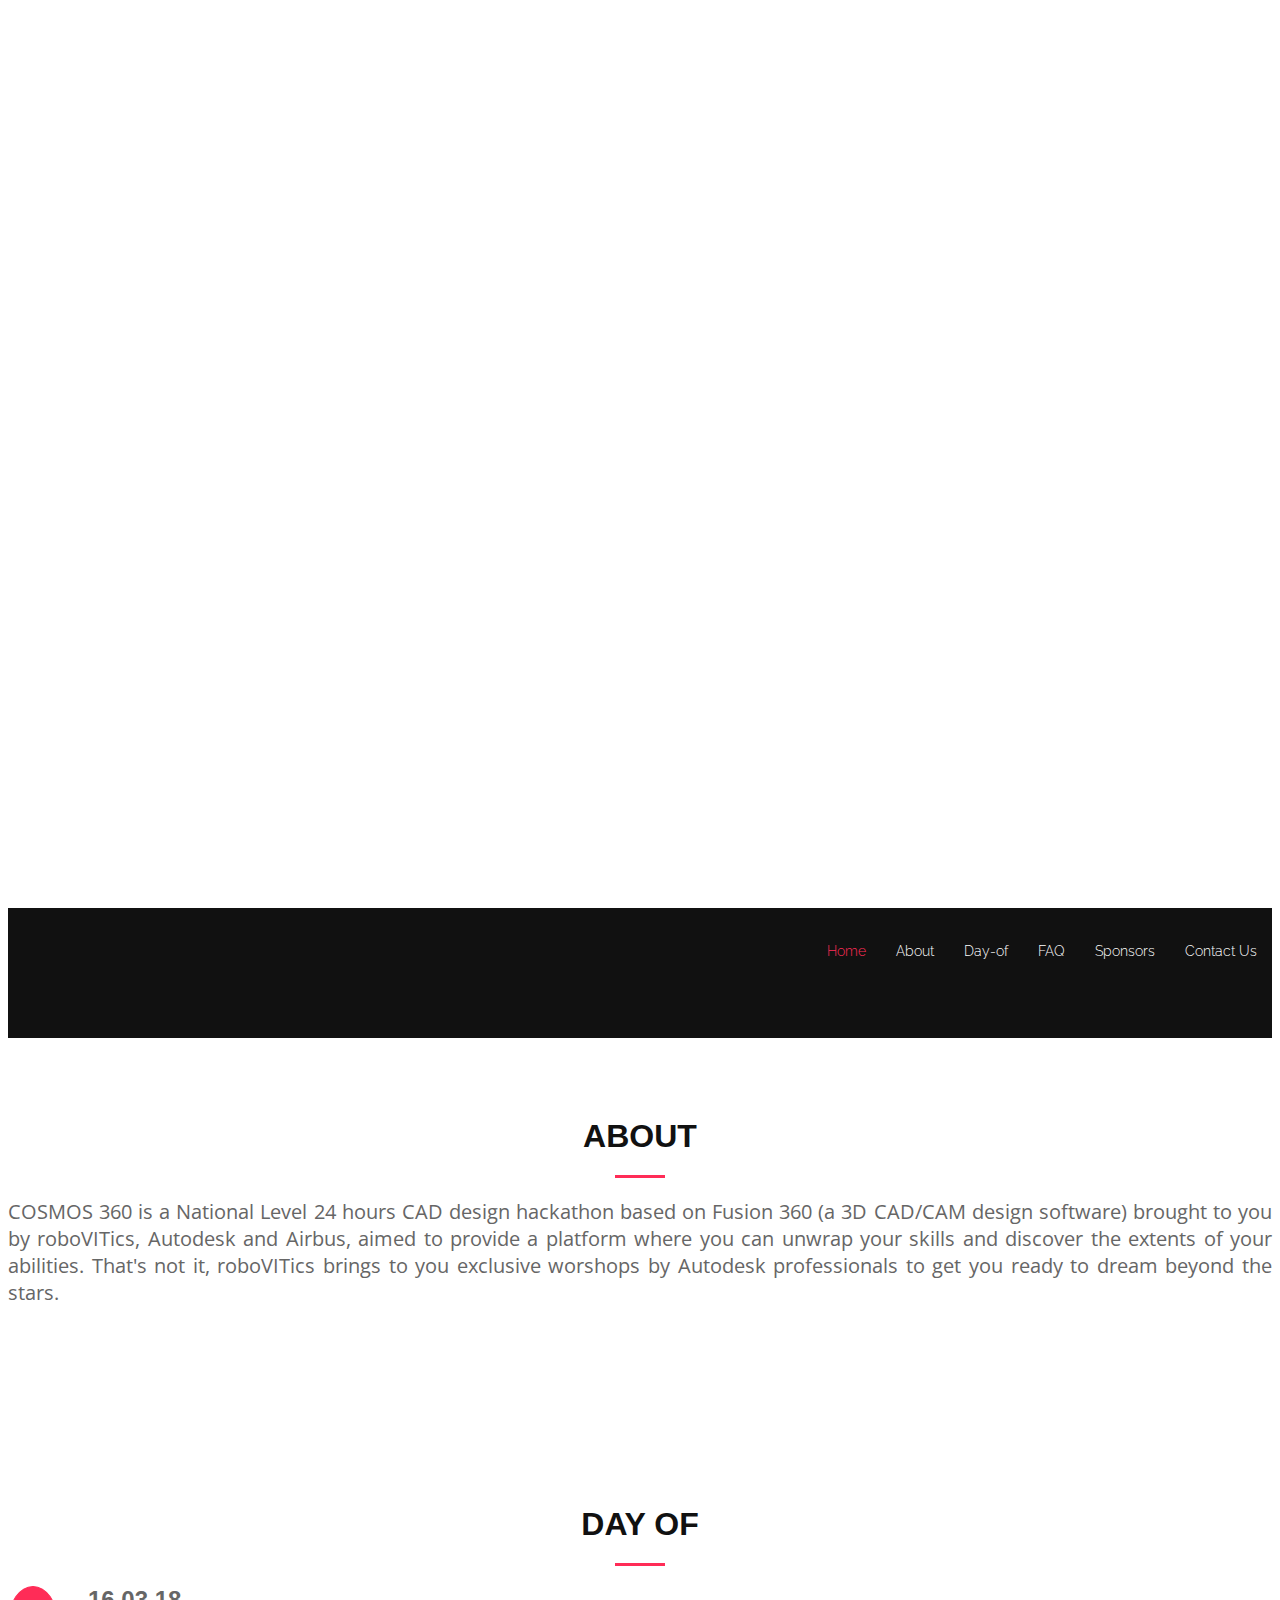
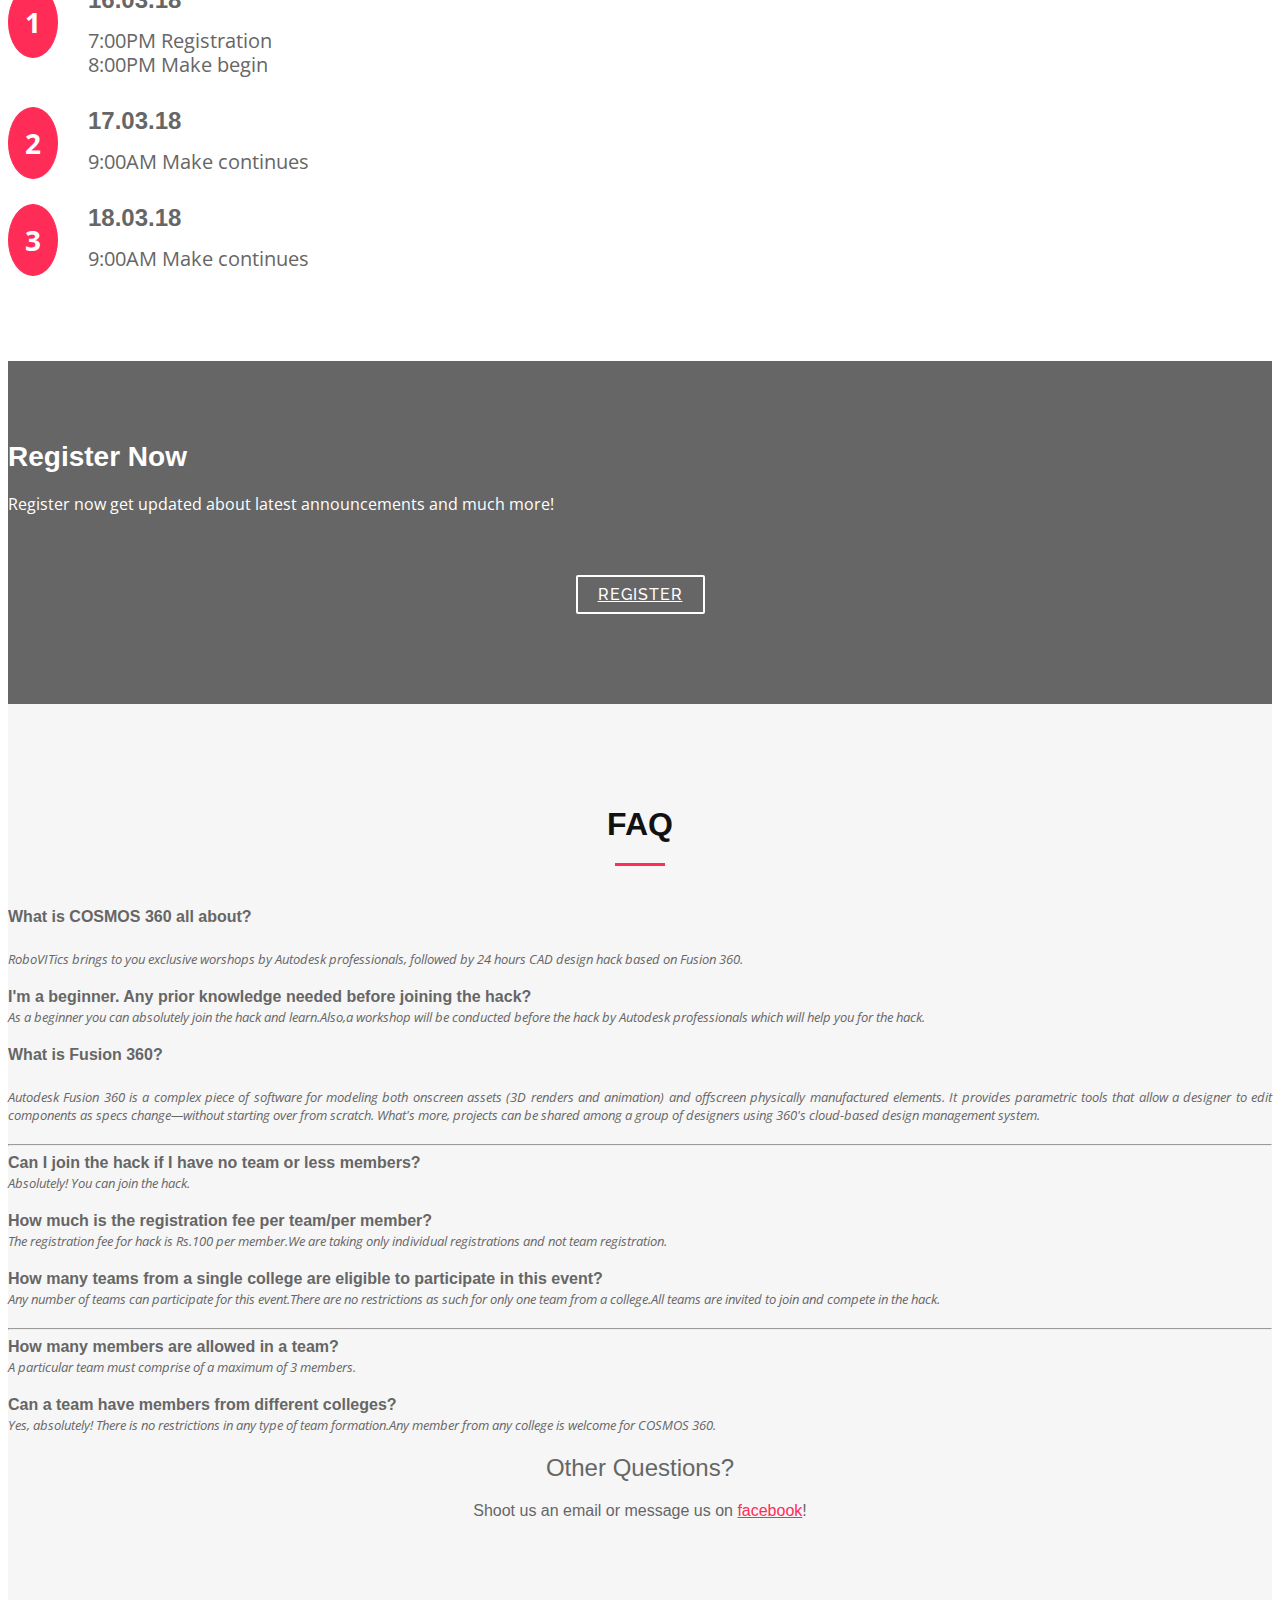
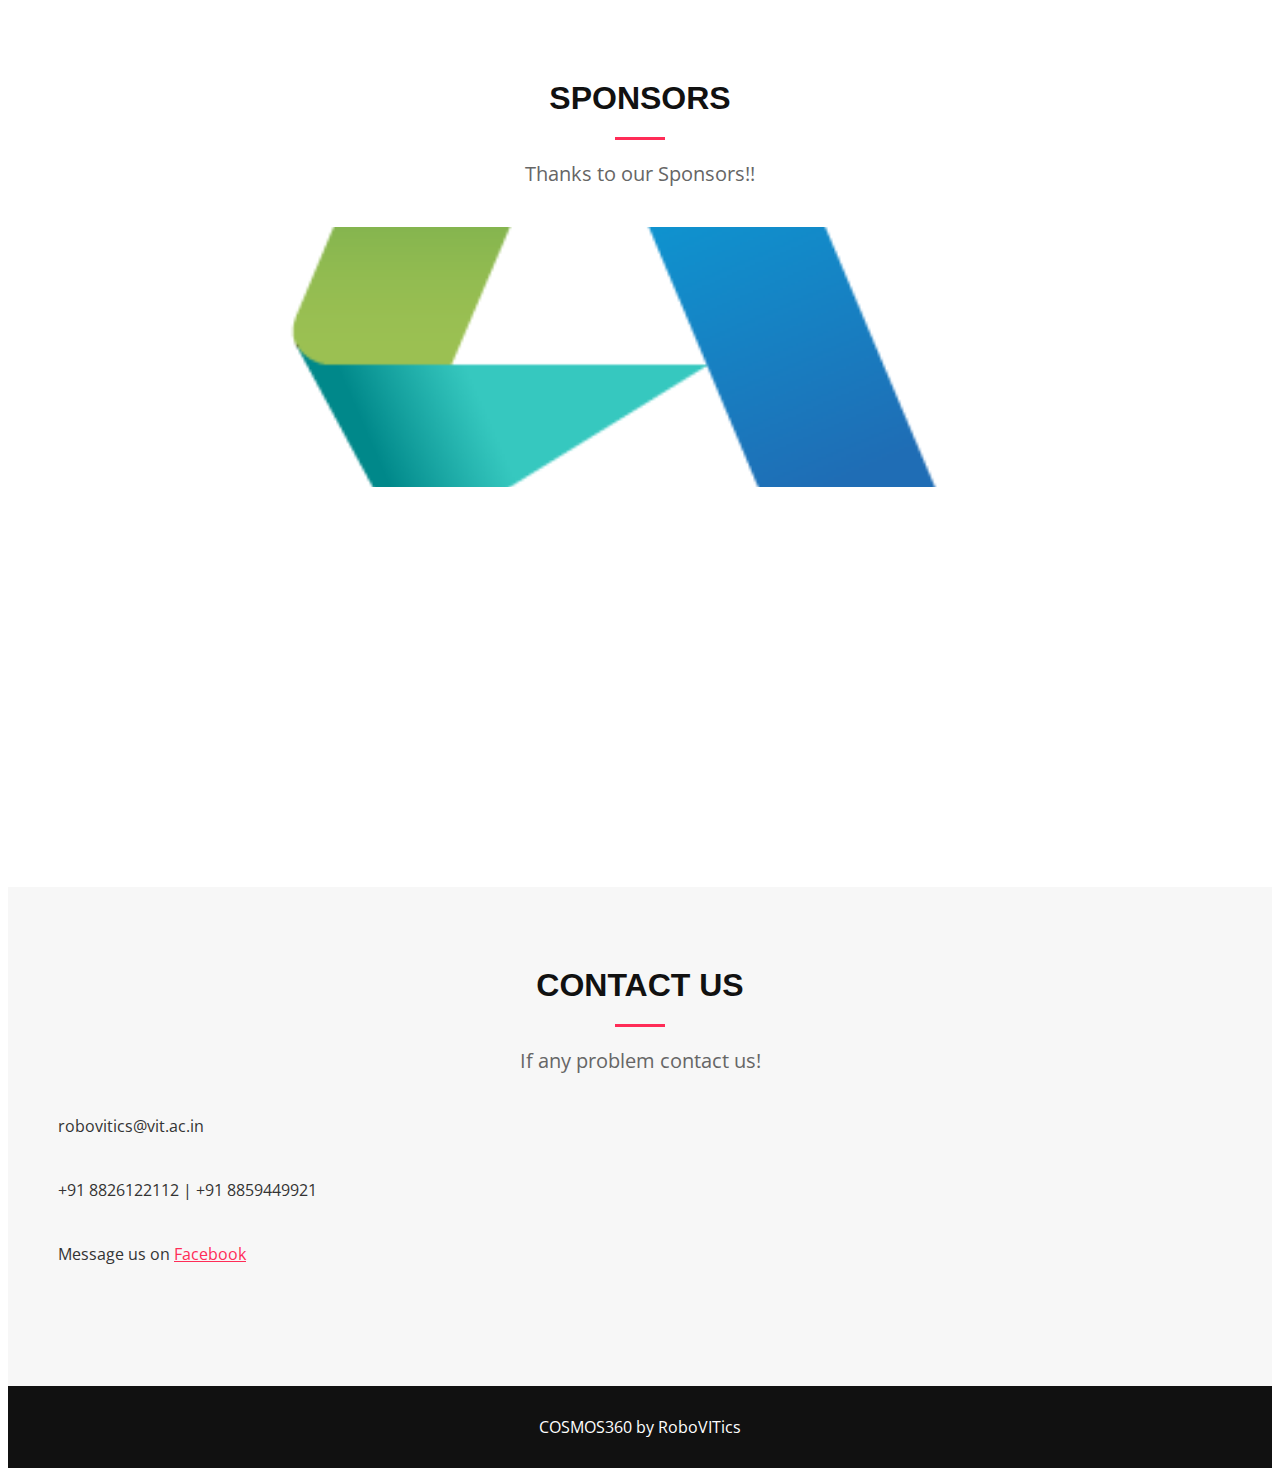
==== commit 7f6ffe63: "intro added" ====
--- a/index.html
+++ b/index.html
@@ -57,7 +57,7 @@
         <h2 style="color: white">DESIGN </br>SOMETHING</br><span class="rotating">UNIQUE,INSPIRING,NEW</span></h2>
         <div class="actions">
 
-          <a href="../Make-form-final/index.html" class="btn-dayof">REGISTER</a></div>
+          <a href="Make-form-final/index.html" class="btn-dayof">REGISTER</a></div>
       </br></br>
 
           <a href="#about"><div class="scroll-downs">
@@ -78,7 +78,7 @@
   <header id="header">
     <div class="container">
       <div id="logo" class="pull-left">
-        <a href="#hero"><img src="img/logo.png" alt="" title="" /></img></a>
+        <a href="#hero"><img src="img/second.png" alt="" title="" /></img></a>
         <!-- Uncomment below if you prefer to use a text image -->
         <!--<h1><a href="#hero">Header 1</a></h1>-->
       </div>
@@ -106,7 +106,7 @@
         <div class="col-md-12">
           <h3 class="section-title">About</h3>
           <div class="section-title-divider"></div>
-          <p class="section-description" style="text-align: justify;">With over 250 hackers and 3524 person-hours hacking hardware, our fast-paced structure promotes an innovative creative atmosphere geared towards those who are excited and passionate about designing and building. Come meet other enthusiastic hackers, work with cutting edge technology, and turn your crazy ideas into reality! </br>This year, Makeathon will be happening on March 16th, 2018 at the VIT Anna Audi, with a full week dedicated to tech talks and demos leading up to the main event called Make Week. </p>
+          <p class="section-description" style="text-align: justify;">COSMOS 360 is a National Level 24 hours CAD design hackathon based on Fusion 360 (a 3D CAD/CAM design software) brought to you by roboVITics, Autodesk and Airbus, aimed to provide a platform where you can unwrap your skills and discover the extents of your abilities. That's not it, roboVITics brings to you exclusive worshops by Autodesk professionals to get you ready to dream beyond the stars.</p>
         </div>
       </div>
     </div>
@@ -164,7 +164,7 @@
           <p class="applynew-text">Register now get updated about latest announcements and much more!</p>
         </div>
         <div class="col-md-4 applynew-btn-container">
-          <a href="../Make-form-final/index.html" class="applynew-btn" href="#">REGISTER</a>
+          <a href="Make-form-final/index.html" class="applynew-btn" href="#">REGISTER</a>
         </div>
       </div>
     </div>
@@ -188,7 +188,7 @@
       <div class="row">
         <div class="col-md-4">
           <div class="member">       
-            <h4>What is COSMOS 360 all about?</h4>
+            <h4>What is COSMOS 360 all about?</h4></br>
             <span>RoboVITics brings to you exclusive worshops by Autodesk professionals, followed by 24 hours CAD design hack based on Fusion 360.</span>
           </div>
         </div>
@@ -203,9 +203,13 @@
 
         <div class="col-md-4">
           <div class="member">
-            <h4>What is Fusion 360?</h4>
+            <h4>What is Fusion 360?</h4></br>
             <span>Autodesk Fusion 360 is a complex piece of software for modeling both onscreen assets (3D renders and animation) and offscreen physically manufactured elements. It provides parametric tools that allow a designer to edit components as specs change—without starting over from scratch. What's more, projects can be shared among a group of designers using 360's cloud-based design management system.</span>
           </div>
+        </div>
+
+        <div class="col-md-12">
+        	<hr></hr>
         </div>
 
         <div class="col-md-4">
@@ -227,6 +231,10 @@
             <h4>How many teams from a single college are eligible to participate in this event?</h4>
             <span>Any number of teams can participate for this event.There are no restrictions as such for only one team from a college.All teams are invited to join and compete in the hack.</span>
           </div>
+        </div>
+
+        <div class="col-md-12">
+        	<hr></hr>
         </div>
 
         <div class="col-md-4">
@@ -247,6 +255,7 @@
           <h2>Other Questions?</h2>
           <h4>Shoot us an email or message us on <a target="_blank" href="https://www.facebook.com/robovitics/">facebook</a>!</h4>
         </div>
+
 
       </div>
     </div>
@@ -303,12 +312,12 @@
 
             <div>
               <i class="fa fa-envelope"></i>
-              <p>adityasinha2498@gmail.com</p>
+              <p>robovitics@vit.ac.in</p>
             </div>
 
             <div>
               <i class="fa fa-phone"></i>
-              <p>+91 7530000107</p>
+              <p>+91 8826122112 | +91 8859449921</p>
             </div>
 
             <div>
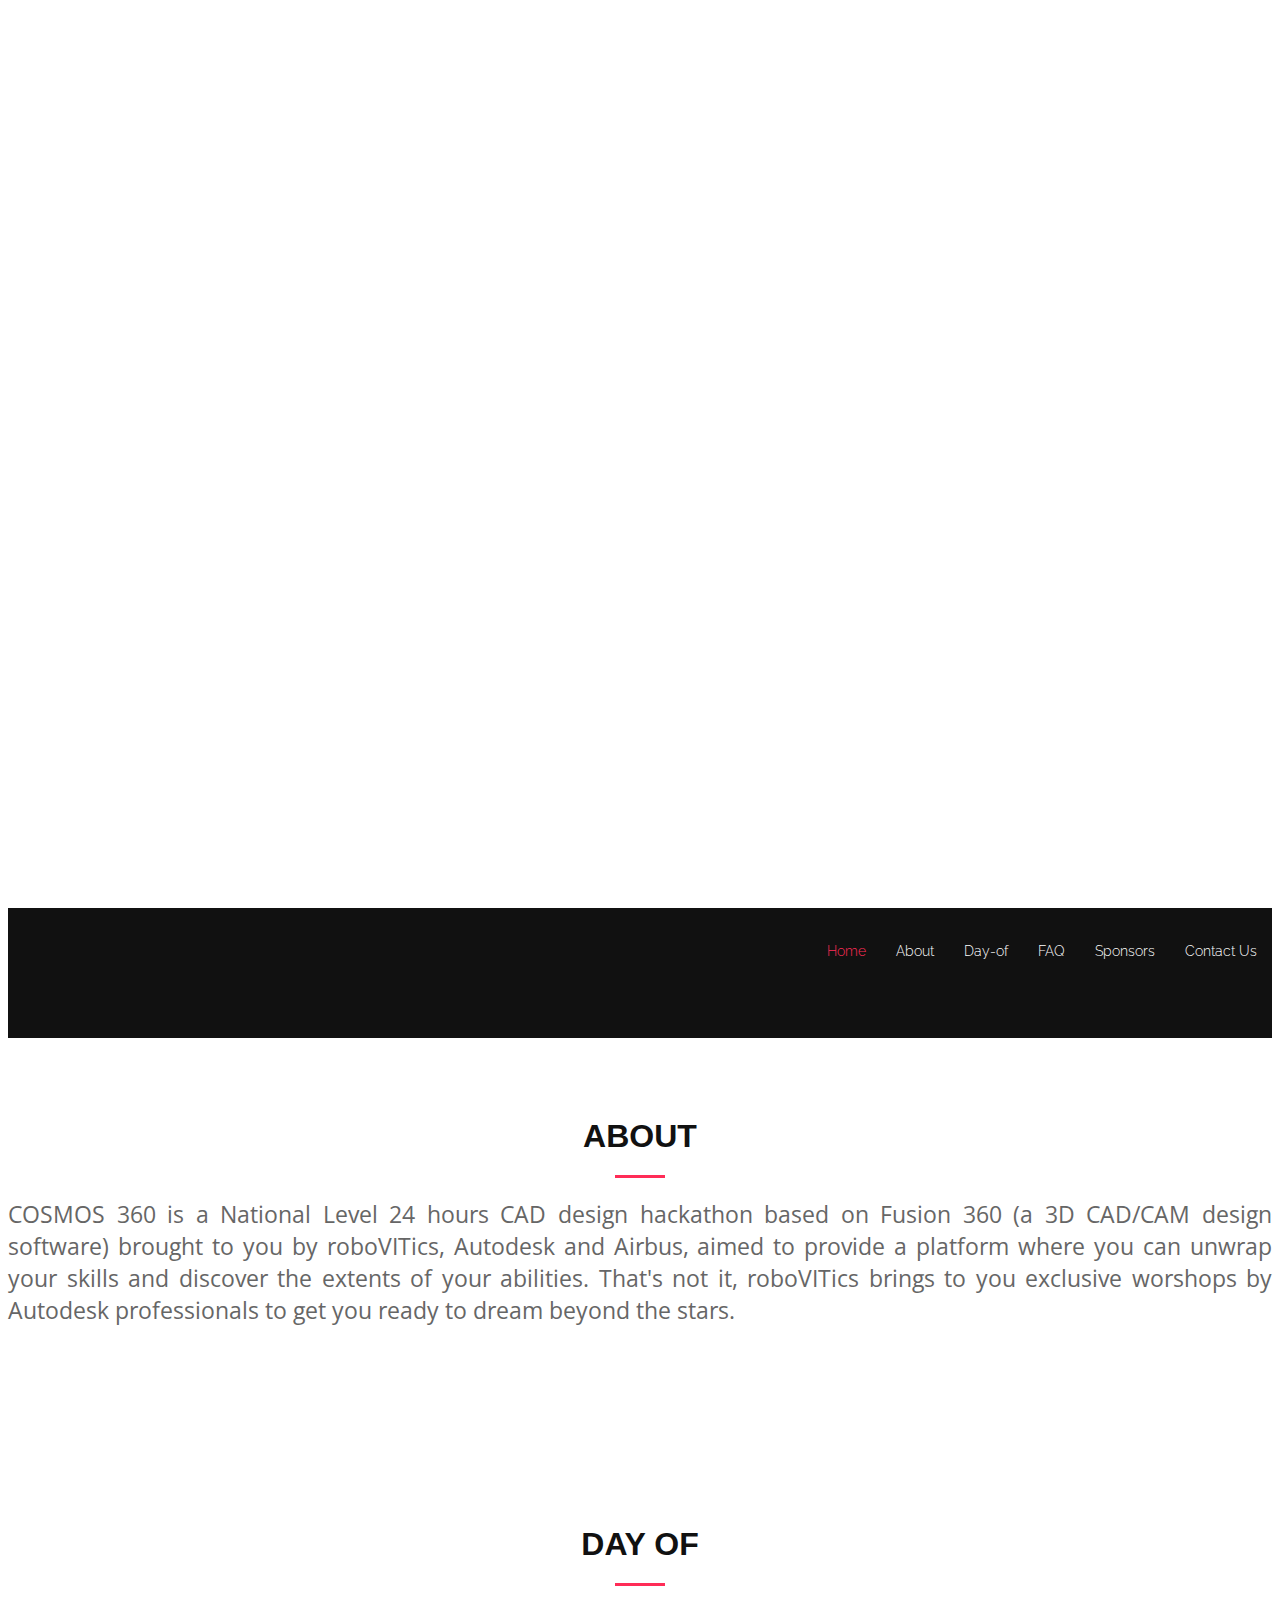
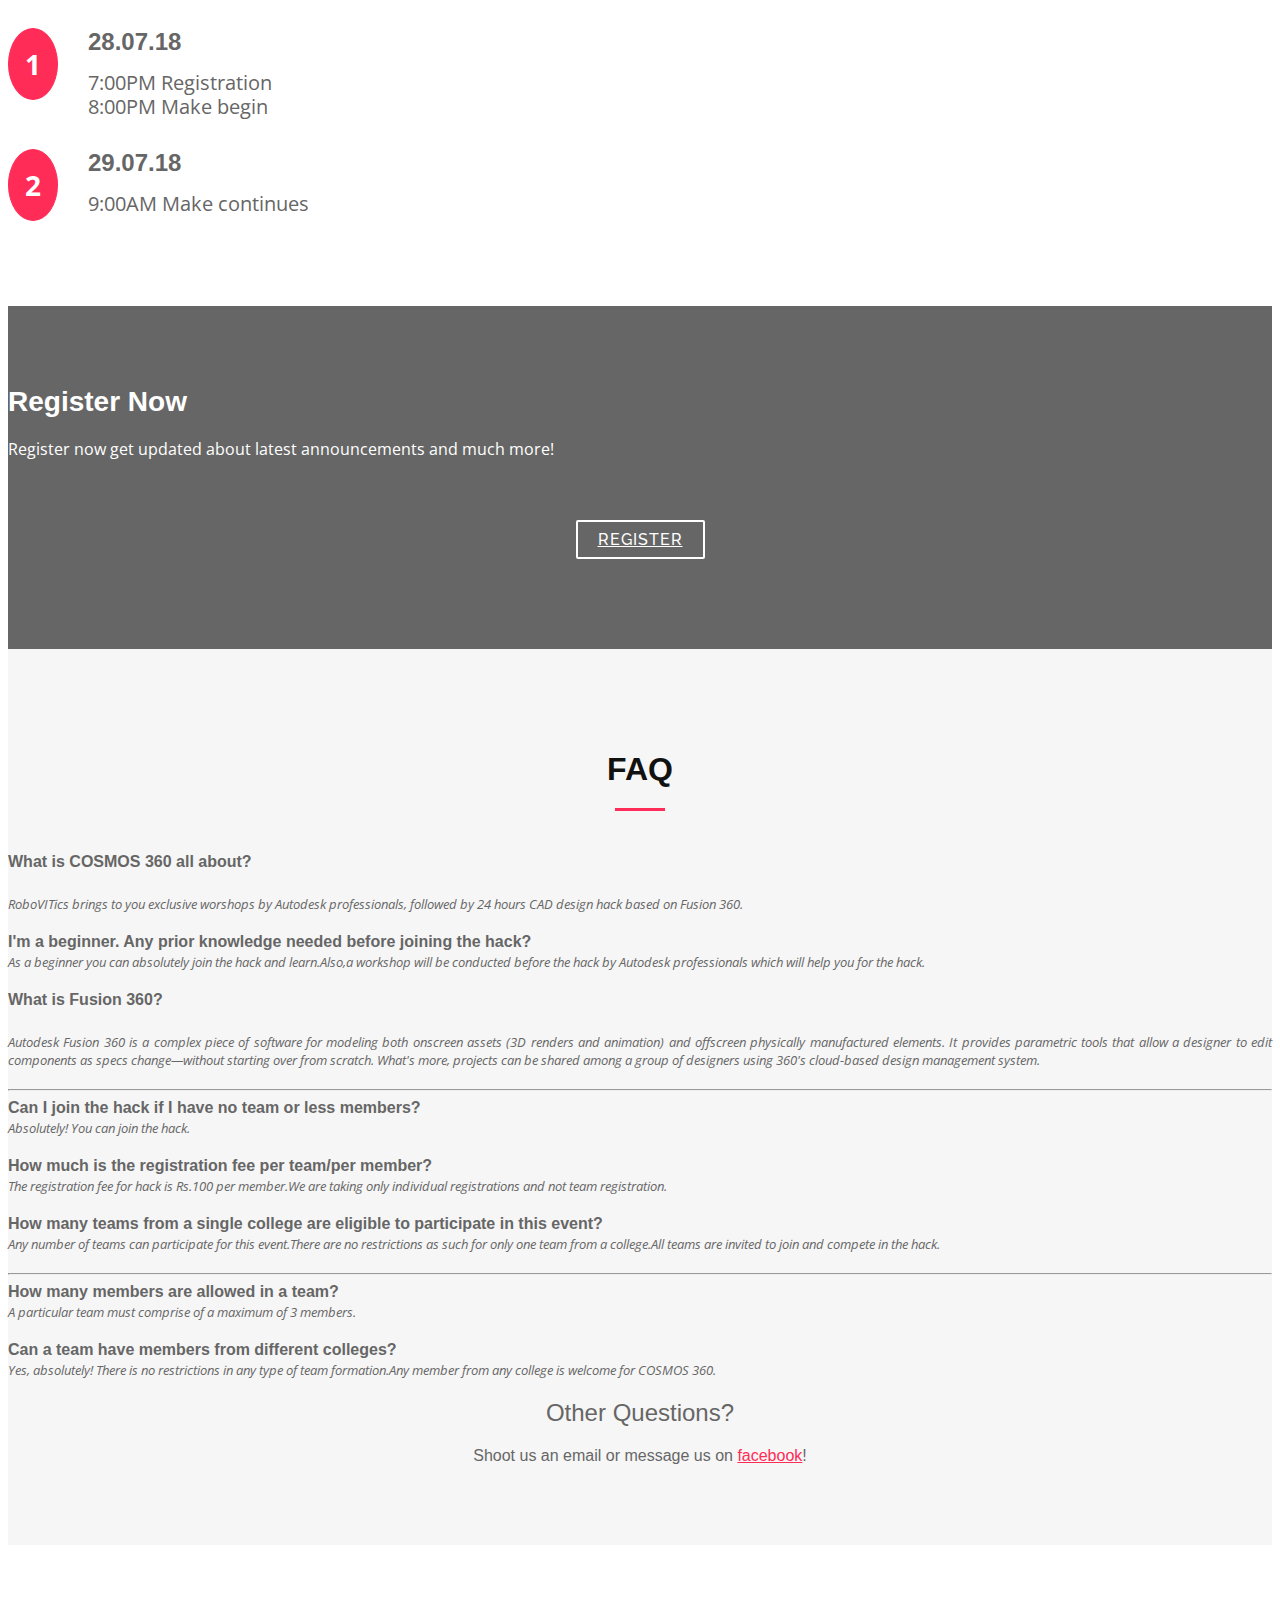
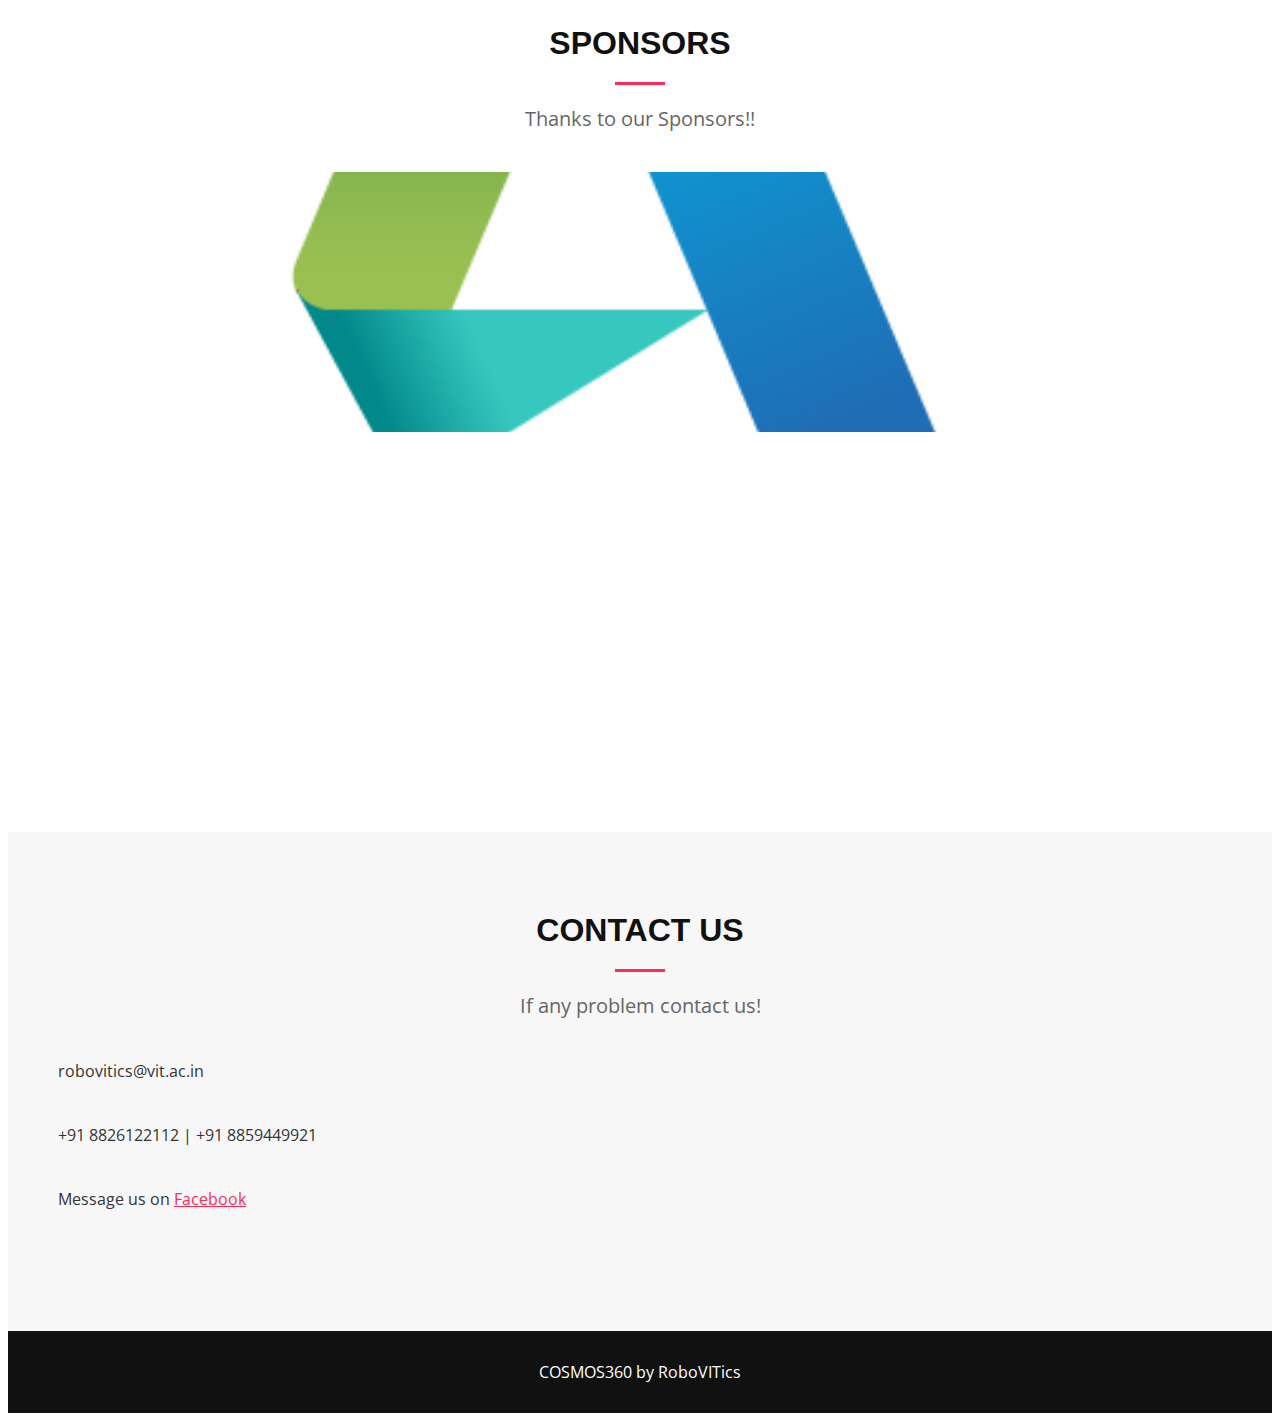
==== commit 2996f5ef: "form php linked" ====
--- a/index.html
+++ b/index.html
@@ -53,7 +53,7 @@
           <img class="" src="img/second.png" alt="logo">
         
         </div>
-        <h3><i class="fa fa-calendar"></i> 16<sup>th</sup>-18<sup>th</sup> MARCH</h3>
+        <h3><i class="fa fa-calendar"></i> 28<sup>th</sup>-29<sup>th</sup> JULY</h3>
         <h2 style="color: white">DESIGN </br>SOMETHING</br><span class="rotating">UNIQUE,INSPIRING,NEW</span></h2>
         <div class="actions">
 
@@ -106,7 +106,7 @@
         <div class="col-md-12">
           <h3 class="section-title">About</h3>
           <div class="section-title-divider"></div>
-          <p class="section-description" style="text-align: justify;">COSMOS 360 is a National Level 24 hours CAD design hackathon based on Fusion 360 (a 3D CAD/CAM design software) brought to you by roboVITics, Autodesk and Airbus, aimed to provide a platform where you can unwrap your skills and discover the extents of your abilities. That's not it, roboVITics brings to you exclusive worshops by Autodesk professionals to get you ready to dream beyond the stars.</p>
+          <p class="section-description" style="text-align: justify;font-size: 23px;">COSMOS 360 is a National Level 24 hours CAD design hackathon based on Fusion 360 (a 3D CAD/CAM design software) brought to you by roboVITics, Autodesk and Airbus, aimed to provide a platform where you can unwrap your skills and discover the extents of your abilities. That's not it, roboVITics brings to you exclusive worshops by Autodesk professionals to get you ready to dream beyond the stars.</p>
         </div>
       </div>
     </div>
@@ -123,29 +123,21 @@
           <div class="section-title-divider"></div>
         </div>
       </div>
-
-      <div class="row">
-        <div class="col-md-4 day-item">
+  </br>
+      <div class="row" >
+        <div class="col-md-6 day-item">
           <div class="day-icon"><span class="fa-stack">
     		<strong class="fa-stack-1x" style="font-size: 1.75em">1</strong></span>
 		  </div>
-          <h2 class="day-title">16.03.18</h2>
+          <h2 class="day-title">28.07.18</h2>
           <p class="day-description">7:00PM Registration</br>8:00PM Make begin</br></p>
         </div>
 
-        <div class="col-md-4 day-item">
+        <div class="col-md-6 day-item">
           <div class="day-icon"><span class="fa-stack">
     		<strong class="fa-stack-1x" style="font-size: 1.75em">2</strong></span>
 		  </div>
-          <h2 class="day-title">17.03.18</h2>
-          <p class="day-description">9:00AM Make continues</p>
-        </div>
-
-        <div class="col-md-4 day-item">
-          <div class="day-icon"><span class="fa-stack">
-    		<strong class="fa-stack-1x" style="font-size: 1.75em">3</strong></span>
-		  </div>
-          <h2 class="day-title">18.03.18</h2>
+          <h2 class="day-title">29.07.18</h2>
           <p class="day-description">9:00AM Make continues</p>
         </div>
 
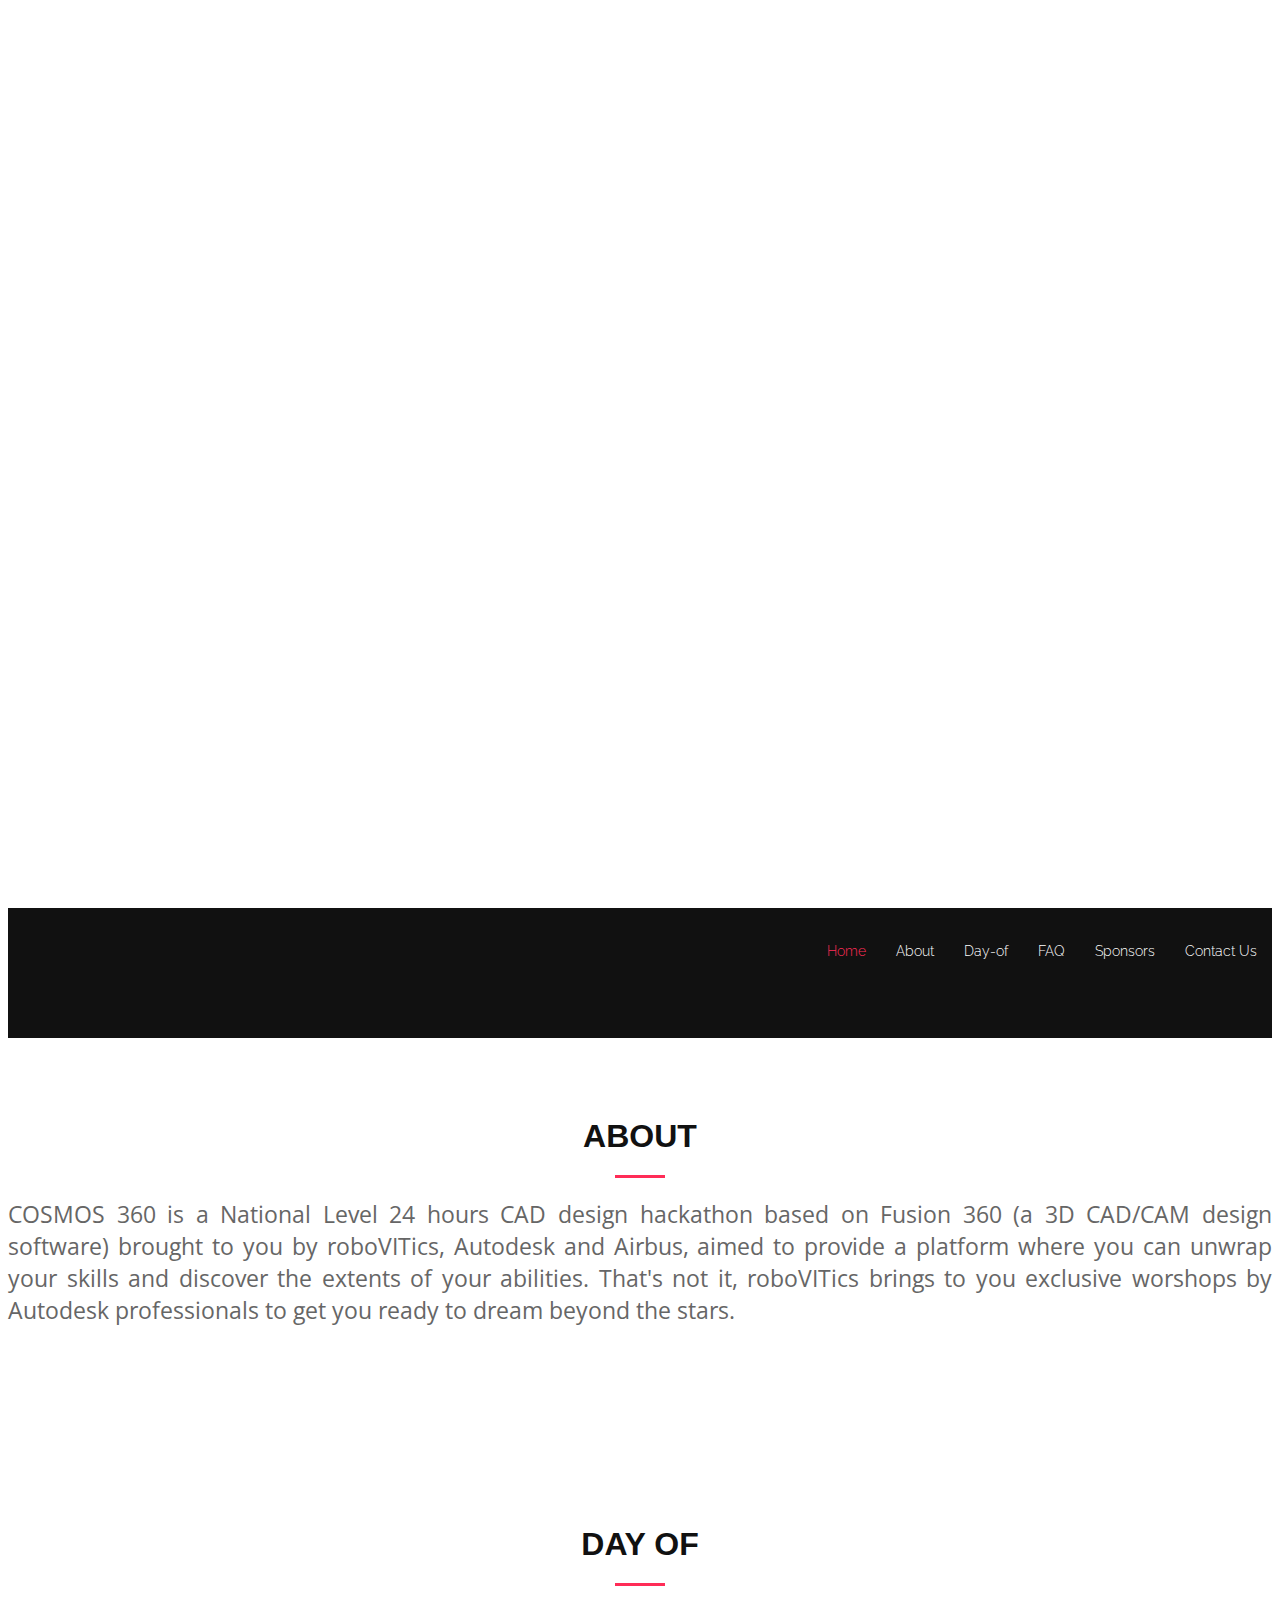
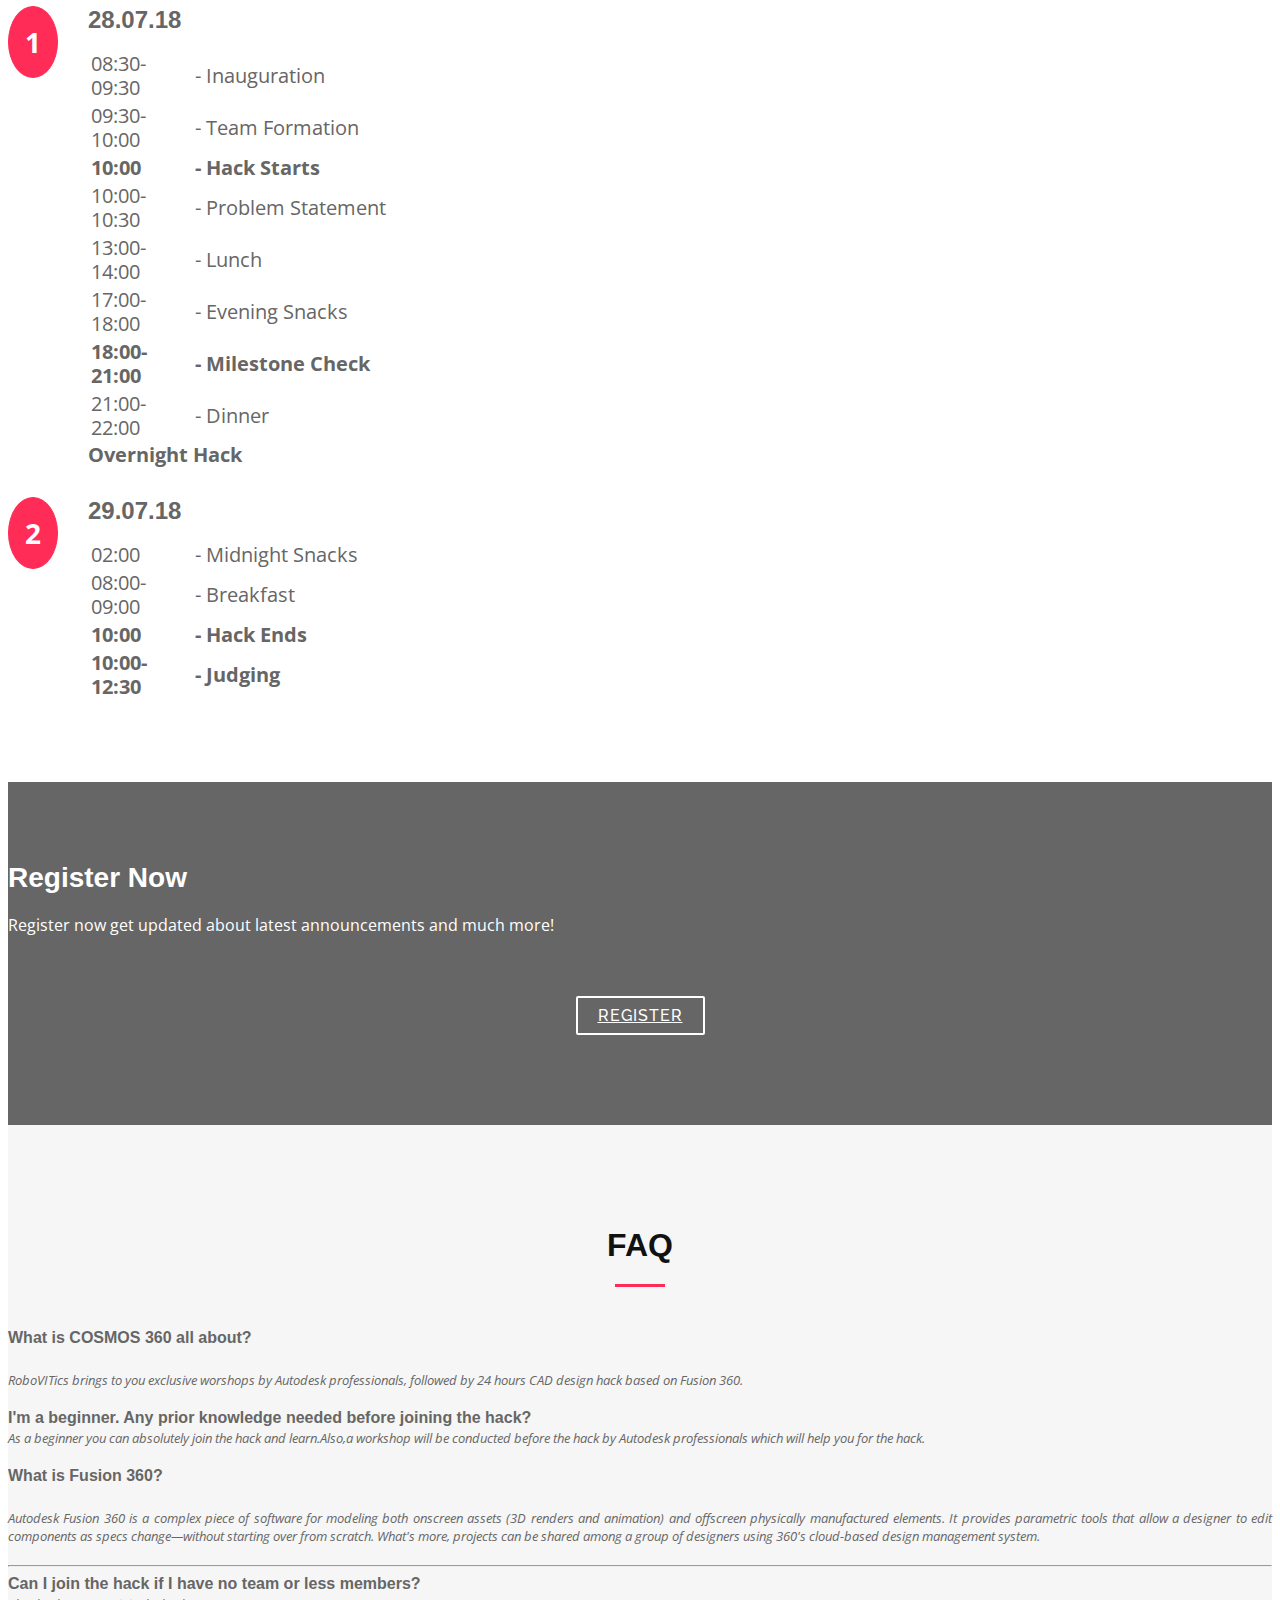
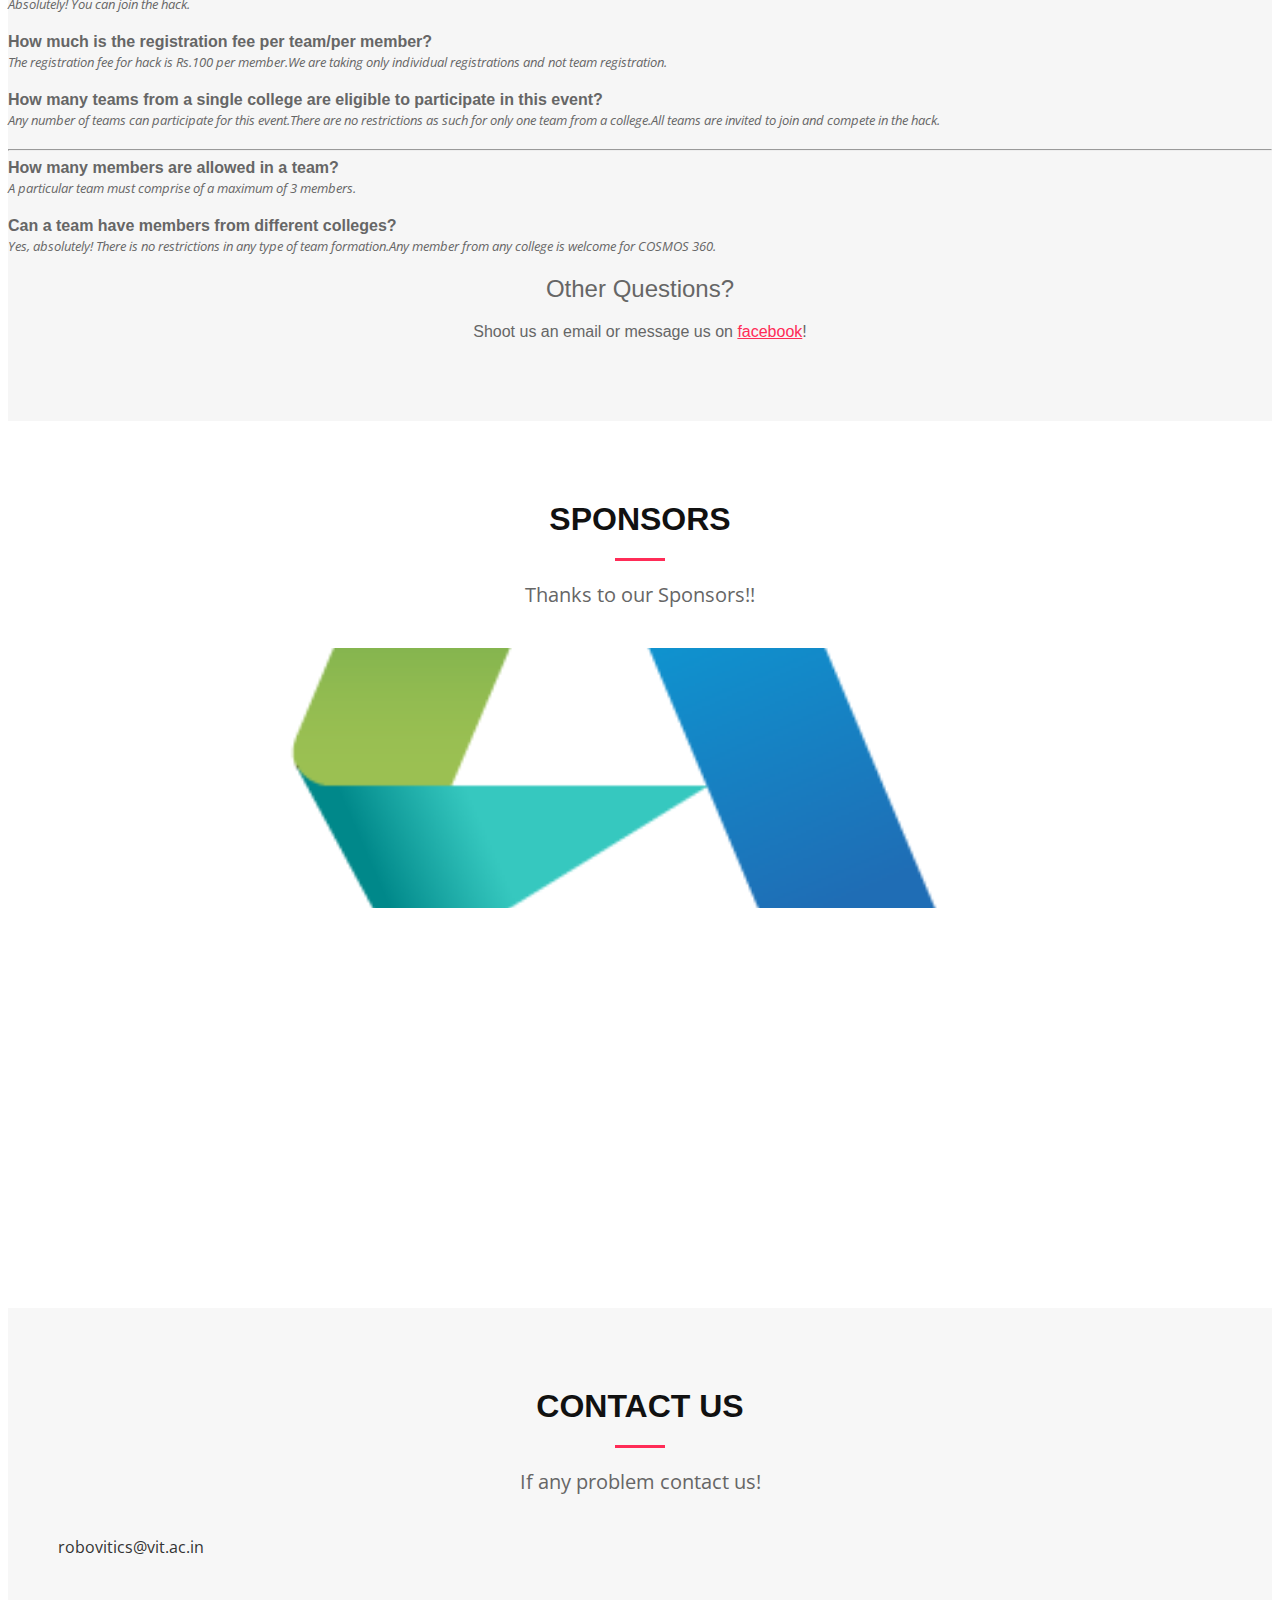
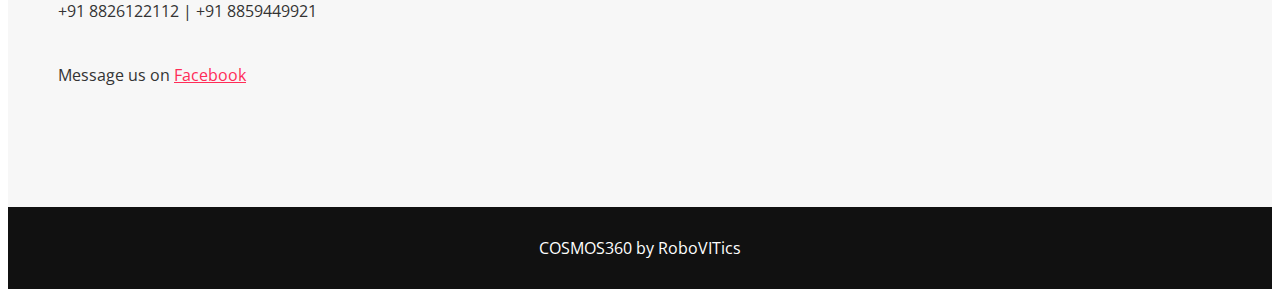
==== commit 913f5da7: "timeline added" ====
--- a/index.html
+++ b/index.html
@@ -123,14 +123,80 @@
           <div class="section-title-divider"></div>
         </div>
       </div>
-  </br>
-      <div class="row" >
+
+      <div class="row">
         <div class="col-md-6 day-item">
           <div class="day-icon"><span class="fa-stack">
     		<strong class="fa-stack-1x" style="font-size: 1.75em">1</strong></span>
 		  </div>
           <h2 class="day-title">28.07.18</h2>
-          <p class="day-description">7:00PM Registration</br>8:00PM Make begin</br></p>
+            <table class="day-description" >
+            <tr>
+                <td style="width:100px;">
+                08:30-09:30
+                </td>
+                <td>
+                - Inauguration
+                </td>
+            </tr>
+            <tr>
+                <td>
+                09:30-10:00
+                </td>
+                <td>
+                - Team Formation
+                </td>
+            </tr>
+            <tr>
+                <td>
+                    <strong>10:00</strong>
+                </td>
+                <td>
+                <strong>- Hack Starts</strong>
+                </td>
+            </tr>
+            <tr>
+                <td>
+                10:00-10:30
+                </td>
+                <td>
+                - Problem Statement
+                </td>
+            </tr>
+            <tr>
+                <td>
+                13:00-14:00 
+                </td>
+                <td>
+                - Lunch
+                </td>
+            </tr>
+            <tr>
+                <td>
+                17:00-18:00 
+                </td>
+                <td>
+                - Evening Snacks
+                </td>
+            </tr>
+            <tr>
+                <td>
+                    <strong>18:00-21:00 </strong>
+                </td>
+                <td>
+                    <strong>- Milestone Check</strong>
+                </td>
+            </tr>
+            <tr>
+                <td>
+                21:00-22:00  
+                </td>
+                <td>
+                - Dinner
+                </td>
+            </tr>
+            </table>
+            <p class="day-description" ><strong>Overnight Hack</strong></p>
         </div>
 
         <div class="col-md-6 day-item">
@@ -138,7 +204,40 @@
     		<strong class="fa-stack-1x" style="font-size: 1.75em">2</strong></span>
 		  </div>
           <h2 class="day-title">29.07.18</h2>
-          <p class="day-description">9:00AM Make continues</p>
+            <table class="day-description" >
+            <tr>
+                <td style="width:100px;">
+                02:00 
+                </td>
+                <td>
+                - Midnight Snacks
+                </td>
+            </tr>
+            <tr>
+                <td>
+                08:00-09:00
+                </td>
+                <td>
+                - Breakfast
+                </td>
+            </tr>
+            <tr>
+                <td>
+                    <strong>10:00</strong>
+                </td>
+                <td>
+                    <strong>- Hack Ends</strong>
+                </td>
+            </tr>
+            <tr>
+                <td>
+                    <strong>10:00-12:30</strong>
+                </td>
+                <td>
+                    <strong>- Judging</strong>
+                </td>
+            </tr>
+            </table>
         </div>
 
       </div>
